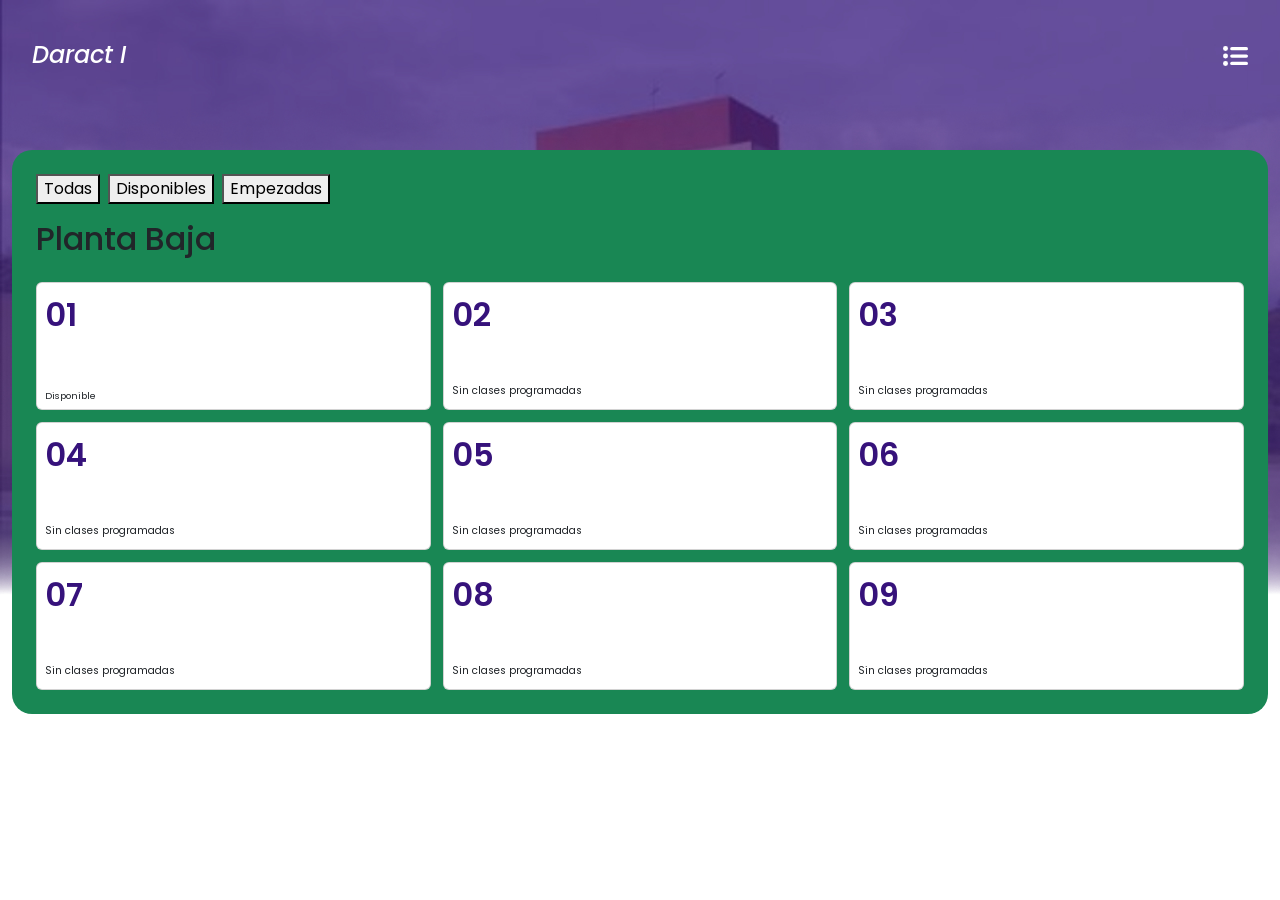
==== aulas.html @ d4520699 "cambios importantes" ====
<!DOCTYPE html>
<html lang="es">
<head>
    <meta charset="UTF-8">
    <meta name="viewport" content="width=device-width, initial-scale=1.0">
    <title>Aulas</title>
    <link rel="preconnect" href="https://fonts.googleapis.com">
    <link href="https://cdn.jsdelivr.net/npm/bootstrap@5.3.8/dist/css/bootstrap.min.css" rel="stylesheet" integrity="sha384-sRIl4kxILFvY47J16cr9ZwB07vP4J8+LH7qKQnuqkuIAvNWLzeN8tE5YBujZqJLB" crossorigin="anonymous">
<link rel="preconnect" href="https://fonts.gstatic.com" crossorigin>
<link href="https://fonts.googleapis.com/css2?family=Poppins:ital,wght@0,100;0,200;0,300;0,400;0,500;0,600;0,700;0,800;0,900;1,100;1,200;1,300;1,400;1,500;1,600;1,700;1,800;1,900&display=swap" rel="stylesheet">
<link rel="stylesheet" href="estilos/estilo.css">
<link rel='stylesheet' href='https://cdn-uicons.flaticon.com/4.0.0/uicons-regular-rounded/css/
uicons-regular-rounded.css'>
<link rel='stylesheet' href='https://cdn-uicons.flaticon.com/4.0.0/uicons-solid-straight/css/uicons-solid-straight.css'>
</head>
<body>
    <header class="imagen">
    <nav class="navbar">
        <a class="navbar-brand" href="#">
            <i class="fi fi-rr-angle-left"> Daract I</i>
        </a>
        <span class="navbar-text">
            <a href="#">
                <img src="iconos/icono blanco (6).svg" alt="materias" height="20px" class="materias">
            </a>
      </span>
        
    </nav>
    </header>
    <main class="container-fluid">
        <time id="reloj-argentina" class="reloj-argentina"></time>
        <div id="caja-aulas">
            <!-- Controles de filtro: Todos / Disponibles / Empezadas -->
            <div id="filtro-aulas" class="filtro-aulas">
                <button type="button" class="btn-filtro" data-filtro="all">Todas</button>
                <button type="button" class="btn-filtro" data-filtro="disponibles">Disponibles</button>
                <button type="button" class="btn-filtro" data-filtro="empezadas">Empezadas</button>
            </div>
        <h2>Planta Baja</h2>
        <section id="vista-aulas" class="vista">

            <div id="aulas-grid" class="aulas-grid"></div>
        </section>
        </div>
        <section id="vista-horarios" class="vista" hidden>
            <button id="volver-aulas" class="volver-aulas" type="button">
                <i class="fi fi-rr-angle-left violeta" aria-hidden="true"></i>
                Volver a las aulas
            </button>
            <h1 id="titulo-horarios" class="titulo-horarios"></h1>
            <p class="ayuda-horarios">Horarios de 08:00 a 22:00</p>
            <div class="grilla-horarios">
                <div id="etiquetas-horarios" class="etiquetas-horarios" aria-hidden="true"></div>
                <div id="pista-horarios" class="pista-horarios"></div>
            </div>
        </section>
    </main>
    <script>
        const aulas = ['01', '02', '03', '04', '05', '06', '07', '08', '09'];
        // Ahora los horarios se guardan en minutos totales desde las 00:00.
        // Ejemplo: 8:30 = 8*60 + 30 = 510; 10:15 = 10*60 + 15 = 615.
        const clasesPorAula = {
            '01': [
                {
                    materia: 'Laboratorio I',
                    carrera: 'Ingeniería Química',
                    profesor: 'PEPE',
                    inicio: 20 * 60 + 13,
                    fin: 21 * 60 + 15
                }
            ]
        };

        const aulasGrid = document.querySelector('#aulas-grid');
        const vistaAulas = document.querySelector('#vista-aulas');
        const vistaHorarios = document.querySelector('#vista-horarios');
        const etiquetasHorarios = document.querySelector('#etiquetas-horarios');
        const pistaHorarios = document.querySelector('#pista-horarios');
        const tituloHorarios = document.querySelector('#titulo-horarios');
        const relojArgentina = document.querySelector('#reloj-argentina');
        const zonaHoraria = 'America/Argentina/Buenos_Aires';
        let aulaSeleccionada = null;

        aulas.forEach((numero) => {
            const clases = clasesPorAula[numero] || [];
            const tarjeta = document.createElement('button');
            tarjeta.type = 'button';
            tarjeta.className = 'card aula-card';
            tarjeta.setAttribute('aria-label', `Ver horarios del aula ${numero}`);
            tarjeta.innerHTML = `
                <span class="linea">
                    <span class="numero-aula">${numero}</span>
                    <i class="fi fi-ss-circle-small ocupado" aria-hidden="true"></i>
                </span>
                <span class="materia-aula"></span>
                <span class="card-text horario-aula"></span>
                <span class="estado-aula"></span>
                <span class="carrera-aula"></span>
            `;
            tarjeta.dataset.aula = numero;
            tarjeta.addEventListener('click', () => mostrarHorarios(numero));
            aulasGrid.appendChild(tarjeta);
        });

        // Se muestran las etiquetas de horario desde 08:00 hasta 21:00 para mantener la vista legible.
        for (let hora = 8; hora <= 22; hora += 1) {
            const etiqueta = document.createElement('div');
            etiqueta.className = 'etiqueta-horario';
            etiqueta.textContent = formatearHora(hora * 60);
            etiquetasHorarios.appendChild(etiqueta);
        }

        // ------------------ FILTRO DE AULAS ------------------
        // Variable que almacena el filtro actual: 'all' | 'disponibles' | 'empezadas'
        let filtroActual = 'all';

        // Aplica el filtro a las tarjetas de aulas. Recibe minutosActuales opcional
        function aplicarFiltro(minutosActualesParam) {
            const minutos = typeof minutosActualesParam === 'number' ? minutosActualesParam : obtenerMinutosArgentina();
            for (const tarjeta of aulasGrid.querySelectorAll('.aula-card')) {
                const numero = tarjeta.dataset.aula;
                const clases = clasesPorAula[numero] || [];
                const claseActiva = clases.find((clase) => estadoDeClase(clase, minutos) === 'en-curso');
                const clasePronta = clases.find((clase) => estadoDeClase(clase, minutos) === 'pronta');
                const estado = claseActiva
                    ? 'en-curso'
                    : clasePronta ? 'pronta' : clases.length ? 'sin-actividad' : 'sin-clases';

                let visible = true;
                if (filtroActual === 'disponibles') {
                    visible = (estado === 'sin-actividad' || estado === 'sin-clases');
                } else if (filtroActual === 'empezadas') {
                    visible = (estado === 'en-curso');
                }

                tarjeta.hidden = !visible;
            }
        }

        // Inicializa los botones de filtro y su comportamiento
        document.querySelectorAll('.btn-filtro').forEach((boton) => {
            boton.addEventListener('click', (e) => {
                const nuevo = boton.dataset.filtro;
                filtroActual = nuevo;
                // Marcar botón activo (simple) y desmarcar los demás
                document.querySelectorAll('.btn-filtro').forEach((b) => b.classList.toggle('activo', b === boton));
                // Aplicar el filtro inmediatamente usando la hora actual
                aplicarFiltro(obtenerMinutosArgentina());
            });
        });

        // Aplica el filtro inicial (mostrar todas)
        aplicarFiltro();

        // -------------------------------------------------------

        // La función ahora recibe minutos totales y devuelve HH:MM.
        function formatearHora(minutosTotales) {
            const horas = Math.floor(minutosTotales / 60);
            const minutos = minutosTotales % 60;
            return `${String(horas).padStart(2, '0')}:${String(minutos).padStart(2, '0')}`;
        }

        function obtenerMinutosArgentina() {
            const partes = new Intl.DateTimeFormat('en-GB', {
                timeZone: zonaHoraria,
                hour: '2-digit',
                minute: '2-digit',
                hourCycle: 'h23'
            }).formatToParts(new Date());
            const hora = Number(partes.find((parte) => parte.type === 'hour').value);
            const minuto = Number(partes.find((parte) => parte.type === 'minute').value);
            return hora * 60 + minuto;
        }

        // La comparación usa minutos absolutos, por eso permite horarios con 30 o 45 minutos.
        function estadoDeClase(clase, minutosActuales) {
            const inicio = clase.inicio;
            const fin = clase.fin;

            if (minutosActuales >= inicio && minutosActuales < fin) {
                return 'en-curso';
            }
            if (minutosActuales >= inicio - 60 && minutosActuales < inicio) {
                return 'pronta';
            }
            return 'sin-actividad';
        }

        function actualizarRelojYTarjetas() {
            const ahora = new Date();
            const minutosActuales = obtenerMinutosArgentina();
            relojArgentina.dateTime = ahora.toISOString();
            relojArgentina.textContent = `${new Intl.DateTimeFormat('es-AR', {
                timeZone: zonaHoraria,
                hour: '2-digit',
                minute: '2-digit',
                second: '2-digit',
                hourCycle: 'h23'
            }).format(ahora)} · Buenos Aires, Argentina`;

            for (const tarjeta of aulasGrid.querySelectorAll('.aula-card')) {
                const numero = tarjeta.dataset.aula;
                const clases = clasesPorAula[numero] || [];
                const claseActiva = clases.find(
                    (clase) => estadoDeClase(clase, minutosActuales) === 'en-curso'
                );
                const clasePronta = clases.find(
                    (clase) => estadoDeClase(clase, minutosActuales) === 'pronta'
                );
                const claseVisible = claseActiva || clasePronta;
                const estado = claseActiva
                    ? 'en-curso'
                    : clasePronta ? 'pronta' : clases.length ? 'sin-actividad' : 'sin-clases';
                const indicador = tarjeta.querySelector('.ocupado');
                const materia = tarjeta.querySelector('.materia-aula');
                const horario = tarjeta.querySelector('.horario-aula');
                const etiquetaEstado = tarjeta.querySelector('.estado-aula');
                const carrera = tarjeta.querySelector('.carrera-aula');

                indicador.classList.toggle('aula-ocupada', estado === 'en-curso');
                indicador.classList.toggle('aula-pronta', estado === 'pronta');
                indicador.classList.toggle('aula-libre', estado === 'sin-actividad' || estado === 'sin-clases');
                materia.textContent = claseVisible ? claseVisible.materia : '';
                horario.textContent = claseVisible
                    ? `${formatearHora(claseVisible.inicio)} a ${formatearHora(claseVisible.fin)}`
                    : clases.length ? '' : 'Sin clases programadas';
                carrera.textContent = claseVisible ? claseVisible.carrera : '';
                etiquetaEstado.textContent = estado === 'en-curso'
                    ? 'En curso'
                    : estado === 'pronta' ? 'Empieza pronto' : estado === 'sin-actividad' ? 'Disponible' : '';
                etiquetaEstado.className = `estado-aula estado-${estado}`;
                tarjeta.setAttribute(
                    'aria-label',
                    estado === 'pronta'
                        ? `Aula ${numero}: empieza pronto, de ${formatearHora(clasePronta.inicio)} a ${formatearHora(clasePronta.fin)}`
                        : estado === 'en-curso'
                            ? `Aula ${numero}: en curso, de ${formatearHora(claseActiva.inicio)} a ${formatearHora(claseActiva.fin)}`
                            : `Ver horarios del aula ${numero}`
                );
            }

            if (aulaSeleccionada !== null && !vistaHorarios.hidden) {
                renderizarClases(aulaSeleccionada, minutosActuales);
            }
            // Reaplica el filtro cada vez que se actualizan las tarjetas.
            aplicarFiltro(minutosActuales);
        }

        function renderizarClases(numero, minutosActuales) {
            const clases = clasesPorAula[numero] || [];
            pistaHorarios.replaceChildren();

            for (const clase of clases) {
                const bloque = document.createElement('article');
                const estado = estadoDeClase(clase, minutosActuales);
                // Esto calcula la fila y la altura del bloque usando horas, manteniendo la grilla legible.
                const inicioFila = Math.max(1, Math.floor((clase.inicio - 8 * 60) / 60) + 1);
                const duracionHoras = Math.max(1, Math.ceil((clase.fin - clase.inicio) / 60));

                bloque.className = `bloque-clase ${estado === 'en-curso' ? 'clase-en-curso' : estado === 'pronta' ? 'clase-pronta' : ''}`;
                bloque.style.gridRow = `${inicioFila} / span ${duracionHoras}`;
                bloque.innerHTML = `
                    <strong>${clase.materia}</strong>
                    <span>${formatearHora(clase.inicio)} a ${formatearHora(clase.fin)}</span>
                    <span>Profesor: ${clase.profesor}</span>
                    ${estado === 'pronta' ? '<span>Empieza pronto</span>' : ''}
                    <span class="carrera-clase">${clase.carrera}</span>
                `;
                pistaHorarios.appendChild(bloque);
            }

            if (clases.length === 0) {
                const mensaje = document.createElement('p');
                mensaje.className = 'sin-clases';
                mensaje.textContent = 'No hay clases programadas para esta aula.';
                pistaHorarios.appendChild(mensaje);
            }
        }

        function mostrarHorarios(numero) {
            // Guarda la vista y el aula en el historial para que Atrás del celular vuelva a aulas.
            history.pushState(
                Object.assign({}, history.state, { vista: 'horarios', aula: numero }),
                ''
            );
            renderizarVistaHorarios(numero);
        }

        function renderizarVistaHorarios(numero) {
            aulaSeleccionada = numero;
            tituloHorarios.textContent = `Aula ${numero}`;
            document.getElementById('filtro-aulas').hidden = true;
            document.querySelector('#caja-aulas h2').hidden = true;
            document.getElementById('reloj-argentina').hidden = true;
            vistaAulas.hidden = true;
            vistaHorarios.hidden = false;
            actualizarRelojYTarjetas();
        }

        document.querySelector('#volver-aulas').addEventListener('click', () => {
            // Usa el mismo historial que el botón Atrás físico o del navegador.
            if (history.state && history.state.vista === 'horarios') {
                history.back();
                return;
            }
            mostrarVistaAulas();
        });

        // Al retroceder en el historial, restaura la vista que corresponda.
        window.addEventListener('popstate', (evento) => {
            const estado = evento.state;
            if (estado && estado.vista === 'horarios' && aulas.includes(estado.aula)) {
                renderizarVistaHorarios(estado.aula);
                return;
            }
            mostrarVistaAulas();
        });

        function mostrarVistaAulas() {
            aulaSeleccionada = null;
            document.getElementById('filtro-aulas').hidden = false;
document.querySelector('#caja-aulas h2').hidden = false;
            vistaHorarios.hidden = true;
            vistaAulas.hidden = false;
        }

        actualizarRelojYTarjetas();
        setInterval(actualizarRelojYTarjetas, 15_000);
    </script>
</body>
</html>
---- estilos/estilo.css ----
.violeta{
    color: #36127B !important;
}


body{
    padding: 0;
    margin: 0;
    font-family: 'poppins';
    font-weight: 500;
    background-image: url("/img/daract.jpg");
    background-size: 100%;
    background-repeat: no-repeat;
}

.imagen{
    width: 100%;
    height: 150px;
}

.navbar{
    padding-inline: 2rem;
    padding-top: 2rem;
}

i{
    font-size: 1.5rem;
    color: white;
}

#caja-aulas{
    display: flex;
    flex-direction: column;
    background-color: #198754;
    padding: 0.5rem;
    border-radius: 20px;

}

.filtro-aulas{
    border: #36127B!important;
    padding:1rem; 
    display:flex; 
    gap:0.5rem; 
    align-items:center;
}

h2{
    padding-left: 1rem;
}

.aula-card{
    width: 100%;
    min-width: 0;
    min-height: 8rem;
    margin: 0;
    padding: 0.5rem;
    display: flex;
    flex-direction: column;
    box-sizing: border-box;
    text-align: left;
    cursor: pointer;
    color: inherit;
}

.aula-card:focus-visible,
.volver-aulas:focus-visible{
    outline: 3px solid #36127B;
    outline-offset: 3px;
}

.aulas-grid{
    display: grid;
    grid-template-columns: repeat(3, minmax(0, 1fr));
    gap: 0.75rem;
    padding: 1rem;
}

.aula-card .linea{
    display: flex;
    flex-direction: row;
    align-items: center;
    justify-content: space-between;
    gap: 0.25rem;
    padding: 0;
}

.aula-card .linea h3{
    margin: 0;
    font-size: 1.1rem;
}

.numero-aula{
    font-size: 2rem;
    font-weight: 600;
    color:#36127B;
}

.materia-aula{
    margin-top: auto;
    font-size: 0.68rem;
    font-weight: 700;
    line-height: 1.2;
    text-align: center;
}

.aula-card .card-text{
    display: flex;
    flex-direction: column;
    justify-content: center;
    text-align: center;
    font-size: 0.65rem;
    line-height: 1.2;
    overflow-wrap: anywhere;
}

.aula-card .horario-aula{
    margin-top: 0.2rem;
}

.carrera-aula{
    color: #666;
    font-size: 0.55rem;
    line-height: 1.15;
    text-align: center;
}

.aula-card .card-text p{
    margin-bottom: 0;
}

.aula-card .ocupado{
    padding: 0;
    font-size: 1.1rem;
    flex-shrink: 0;
}

.aula-card .aula-ocupada{
    color: #dc3545;
}

.aula-card .aula-pronta{
    color: #e6a700;
}

.aula-card .aula-libre{
    color: #198754;
}

.reloj-argentina{
    display: none;
    margin: 0.75rem 1rem 0;
    color: #36127B;
    font-size: 0.9rem;
    font-weight: 600;
    text-align: right;
}

.estado-aula{
    margin-top: 0.25rem;
    font-size: 0.6rem;
    line-height: 1.2;
    text-align: center;
}

.estado-pronta{
    color: #7a5800;
    font-weight: 700;
}

.estado-en-curso{
    color: #b02a37;
    font-weight: 700;
}

.vista[hidden]{
    display: none;
}

.volver-aulas{
    margin: 1rem 0;
    padding: 0.5rem 0.75rem;
    border: 1px solid #36127B;
    border-radius: 0.5rem;
    background: white;
    color: #36127B;
}

.titulo-horarios{
    margin: 0.5rem 0 0;
    font-size: 1.5rem;
}

.ayuda-horarios{
    margin-bottom: 1rem;
    color: #666;
    font-size: 0.9rem;
}

.grilla-horarios{
    display: grid;
    grid-template-columns: 3.5rem minmax(0, 1fr);
    padding: 0 1rem 1rem 0;
}

.etiquetas-horarios,
.pista-horarios{
    display: grid;
    grid-template-rows: repeat(14, 4rem);
}

.etiqueta-horario{
    padding-right: 0.5rem;
    color: #555;
    font-size: 0.75rem;
    text-align: right;
    transform: translateY(-0.5em);
}

.pista-horarios{
    position: relative;
    background: repeating-linear-gradient(
        to bottom,
        #d9d5e2 0,
        #d9d5e2 1px,
        transparent 1px,
        transparent 4rem
    );
}

.bloque-clase{
    z-index: 1;
    display: flex;
    flex-direction: column;
    gap: 0.25rem;
    overflow: hidden;
    margin: 2px 0.25rem;
    padding: 0.5rem;
    border-left: 4px solid #36127B;
    border-radius: 0.35rem;
    background: #eee8fa;
    color: #24104d;
    font-size: 0.8rem;
}

.bloque-clase.clase-pronta{
    border-left-color: #e6a700;
    background: #fff3cd;
    color: #664d03;
}

.bloque-clase.clase-en-curso{
    border-left-color: #dc3545;
    background: #f8d7da;
    color: #842029;
}

.bloque-clase span{
    font-size: 0.7rem;
}

.bloque-clase .carrera-clase{
    margin-top: auto;
    font-weight: 600;
}

.sin-clases{
    grid-row: 1 / -1;
    align-self: start;
    margin: 0;
    padding: 0.75rem;
    color: #666;
}
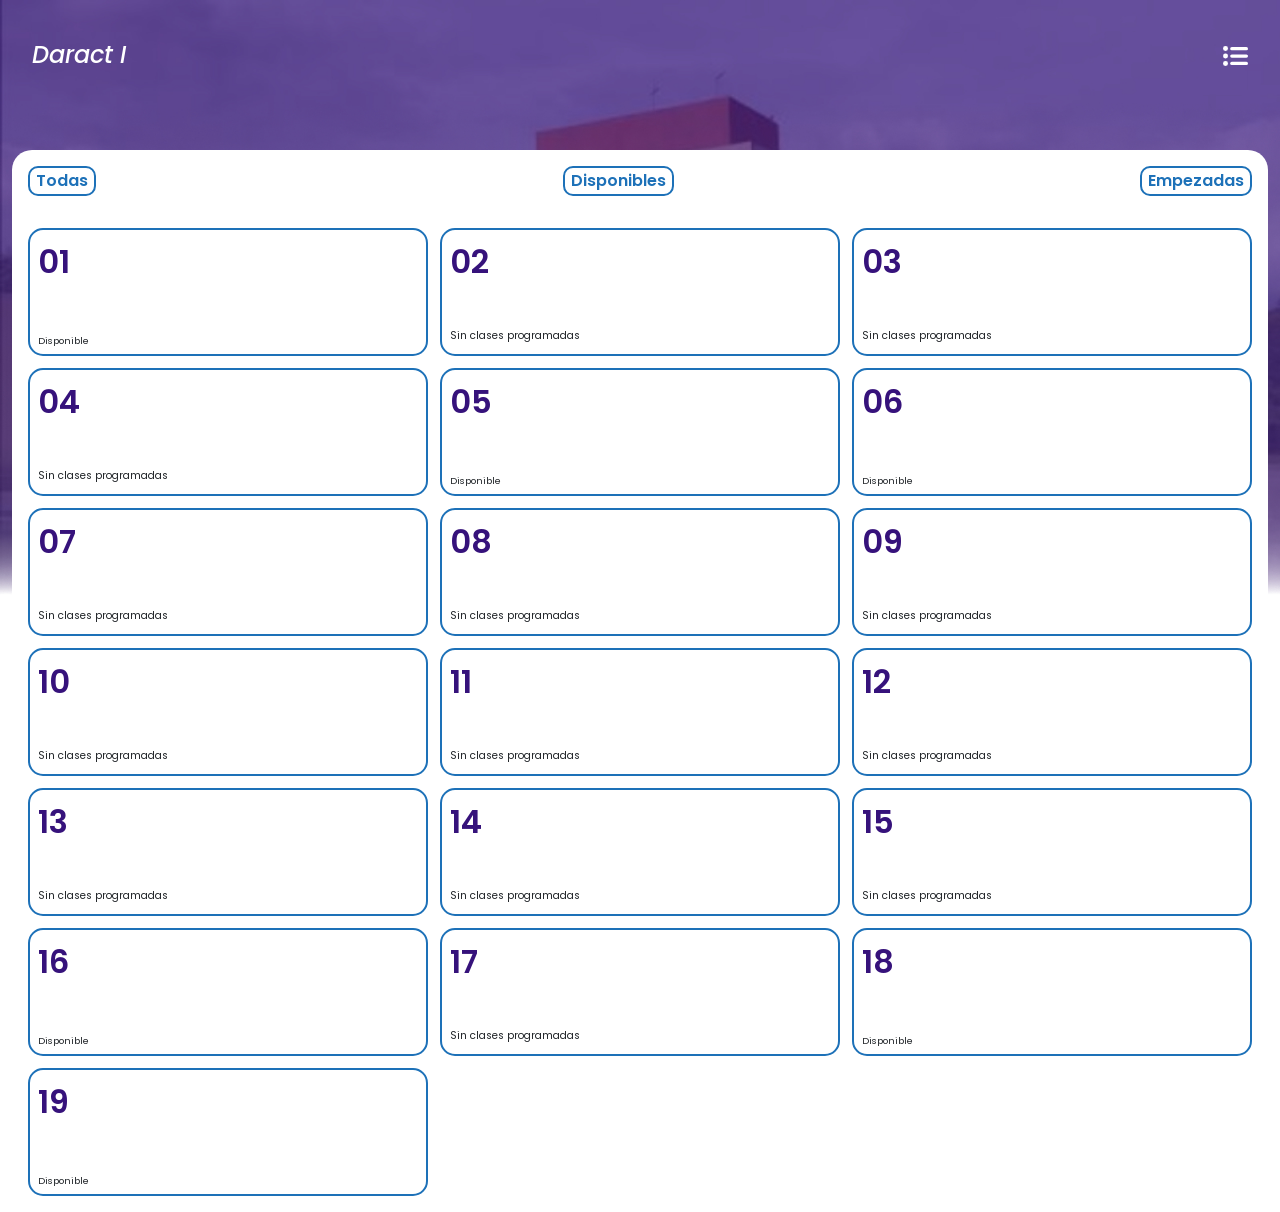
==== commit eb5228b2: "cambios mayores" ====
--- a/aulas.html
+++ b/aulas.html
@@ -33,10 +33,9 @@
             <!-- Controles de filtro: Todos / Disponibles / Empezadas -->
             <div id="filtro-aulas" class="filtro-aulas">
                 <button type="button" class="btn-filtro" data-filtro="all">Todas</button>
-                <button type="button" class="btn-filtro" data-filtro="disponibles">Disponibles</button>
-                <button type="button" class="btn-filtro" data-filtro="empezadas">Empezadas</button>
+                <button type="button" class="btn-filtro" data-filtro="disponibles">Disponibles<i class="fi fi-ss-circle-small disponibles" aria-hidden="false"></i></button>
+                <button type="button" class="btn-filtro" data-filtro="empezadas">Empezadas<i class="fi fi-ss-circle-small ocupado" aria-hidden="false"></i></button>
             </div>
-        <h2>Planta Baja</h2>
         <section id="vista-aulas" class="vista">
 
             <div id="aulas-grid" class="aulas-grid"></div>
@@ -45,10 +44,18 @@
         <section id="vista-horarios" class="vista" hidden>
             <button id="volver-aulas" class="volver-aulas" type="button">
                 <i class="fi fi-rr-angle-left violeta" aria-hidden="true"></i>
-                Volver a las aulas
+                <p>Volver a las aulas</p>
             </button>
-            <h1 id="titulo-horarios" class="titulo-horarios"></h1>
-            <p class="ayuda-horarios">Horarios de 08:00 a 22:00</p>
+            <div class="horarios-header">
+                <div>
+                    <h1 id="titulo-horarios" class="titulo-horarios"></h1>
+                    <p class="ayuda-horarios">Horarios de 08:00 a 23:00</p>
+                </div>
+                <button id="campana-header" class="campana-header" type="button" aria-label="Materias con notificación">
+                    <img src="iconos/icono blanco (9).svg" alt="">
+                    <span class="campana-badge">0</span>
+                </button>
+            </div>
             <div class="grilla-horarios">
                 <div id="etiquetas-horarios" class="etiquetas-horarios" aria-hidden="true"></div>
                 <div id="pista-horarios" class="pista-horarios"></div>
@@ -56,19 +63,172 @@
         </section>
     </main>
     <script>
-        const aulas = ['01', '02', '03', '04', '05', '06', '07', '08', '09'];
+        const aulas = ['01', '02', '03', '04', '05', '06', '07', '08', '09', '10', '11', '12', '13', '14', '15', '16', '17', '18', '19'];
         // Ahora los horarios se guardan en minutos totales desde las 00:00.
         // Ejemplo: 8:30 = 8*60 + 30 = 510; 10:15 = 10*60 + 15 = 615.
         const clasesPorAula = {
-            '01': [
-                {
-                    materia: 'Laboratorio I',
-                    carrera: 'Ingeniería Química',
-                    profesor: 'PEPE',
-                    inicio: 20 * 60 + 13,
-                    fin: 21 * 60 + 15
-                }
-            ]
+            '01': {
+        lunes: [
+            { materia: 'Química General e Inorgánica', carrera: 'Licenciatura en Biotecnología', profesor: 'CENIQUEL Marcos / a designar / a designar', inicio: 9 * 60 + 0, fin: 14 * 60 + 0 },
+            { materia: 'Introducción a la Biotecnología', carrera: 'Licenciatura en Biotecnología', profesor: 'RIVA Diego / CURRÁ Anabella', inicio: 16 * 60 + 0, fin: 20 * 60 + 0 }
+        ],
+        martes: [
+            { materia: 'Introducción a la Biotecnología', carrera: 'Licenciatura en Biotecnología', profesor: 'RIVA Diego / LOVERA Tania', inicio: 17 * 60 + 0, fin: 21 * 60 + 0 },
+            { materia: 'Introducción a la Biotecnología', carrera: 'Licenciatura en Biotecnología', profesor: 'RIVA Diego / CURRÁ Anabella', inicio: 17 * 60 + 0, fin: 21 * 60 + 0 }
+        ],
+        miércoles: [
+            { materia: 'Química General e Inorgánica', carrera: 'Licenciatura en Biotecnología', profesor: 'CENIQUEL Marcos / a designar / a designar', inicio: 9 * 60 + 0, fin: 14 * 60 + 0 },
+            { materia: 'Química General e Inorgánica', carrera: 'Licenciatura en Biotecnología', profesor: 'CENIQUEL Marcos / FERNANDEZ CORUJO Victoria / MACORETTA Christian Leandro', inicio: 9 * 60 + 0, fin: 14 * 60 + 0 }
+        ],
+        jueves: [
+            { materia: 'Química General e Inorgánica', carrera: 'Licenciatura en Biotecnología', profesor: 'CENIQUEL Marcos / FERNANDEZ CORUJO Victoria / MACORETTA Christian Leandro', inicio: 9 * 60 + 0, fin: 14 * 60 + 0 },
+            { materia: 'Introducción a la Biotecnología', carrera: 'Licenciatura en Biotecnología', profesor: 'RIVA Diego / LOVERA Tania', inicio: 17 * 60 + 0, fin: 21 * 60 + 0 }
+        ]
+    },
+    '05': {
+        lunes: [
+            { materia: 'Álgebra y Geometría Analítica', carrera: 'Ingeniería Electrónica', profesor: 'JADER Daniel / CASAL Pablo', inicio: 15 * 60 + 0, fin: 18 * 60 + 0 }
+        ],
+        viernes: [
+            { materia: 'Álgebra y Geometría Analítica', carrera: 'Ingeniería Electrónica', profesor: 'JADER Daniel / CASAL Pablo', inicio: 16 * 60 + 0, fin: 18 * 60 + 0 }
+        ]
+    },
+    '06': {
+        lunes: [
+            { materia: 'Ecología y Recursos Naturales', carrera: 'Licenciatura en Gestión Ambiental', profesor: 'CONOCHELLI Maria Belén / GARCÍA Victoria', inicio: 17 * 60 + 0, fin: 19 * 60 + 0 }
+        ],
+        miércoles: [
+            { materia: 'Álgebra y Geometría Analítica', carrera: 'Ingeniería Electrónica', profesor: 'FERNÁNDEZ Perla Daniela / LÓPEZ Ernesto', inicio: 8 * 60 + 0, fin: 10 * 60 + 0 },
+            { materia: 'Álgebra y Geometría Analítica', carrera: 'Ingeniería Electrónica', profesor: 'FERNÁNDEZ Perla Daniela / LÓPEZ Ernesto', inicio: 10 * 60 + 0, fin: 13 * 60 + 0 }
+        ],
+        jueves: [
+            { materia: 'Ecología y Recursos Naturales', carrera: 'Licenciatura en Gestión Ambiental', profesor: 'CONOCHELLI Maria Belén / GARCÍA Victoria', inicio: 17 * 60 + 0, fin: 20 * 60 + 0 }
+        ],
+        viernes: [
+            { materia: 'Álgebra y Geometría Analítica', carrera: 'Ingeniería Electrónica', profesor: 'FERNÁNDEZ Perla Daniela / LÓPEZ Ernesto', inicio: 8 * 60 + 0, fin: 10 * 60 + 0 },
+            { materia: 'Álgebra y Geometría Analítica', carrera: 'Ingeniería Electrónica', profesor: 'FERNÁNDEZ Perla Daniela / LÓPEZ Ernesto', inicio: 10 * 60 + 0, fin: 13 * 60 + 0 },
+            { materia: 'Sistemas de Control', carrera: 'Ingeniería Electrónica', profesor: 'CERALLO Pablo', inicio: 18 * 60 + 0, fin: 21 * 60 + 0 }
+        ]
+    },
+    '07': {
+        miércoles: [
+            { materia: 'Análisis Matemático I', carrera: 'Ingeniería Electrónica', profesor: 'PÍNGARO Gonzalo / SUELVES Nadia', inicio: 8 * 60 + 0, fin: 10 * 60 + 0 },
+            { materia: 'Análisis Matemático I', carrera: 'Ingeniería Electrónica', profesor: 'PÍNGARO Gonzalo / SUELVES Nadia', inicio: 10 * 60 + 0, fin: 13 * 60 + 0 }
+        ],
+        viernes: [
+            { materia: 'Análisis Matemático I', carrera: 'Ingeniería Electrónica', profesor: 'PÍNGARO Gonzalo / SUELVES Nadia', inicio: 8 * 60 + 0, fin: 10 * 60 + 0 },
+            { materia: 'Análisis Matemático I', carrera: 'Ingeniería Electrónica', profesor: 'PÍNGARO Gonzalo / SUELVES Nadia', inicio: 10 * 60 + 0, fin: 13 * 60 + 0 }
+        ],
+        sábado: [
+            { materia: 'Bioestadística', carrera: 'Licenciatura en Biotecnología', profesor: 'AGUILERA Pablo / RIVAS Juan Gabriel', inicio: 9 * 60 + 0, fin: 13 * 60 + 0 }
+        ]
+    },
+    '08': {
+        martes: [
+            { materia: 'Introducción al Cálculo', carrera: 'Licenciatura en Biotecnología', profesor: 'BRAVO Silvio Damián / SALDIVIA Diego', inicio: 10 * 60 + 0, fin: 13 * 60 + 0 }
+        ],
+        miércoles: [
+            { materia: 'Seminario Gestión de Calidad y Aspectos Regulatorios', carrera: 'Licenciatura en Biotecnología', profesor: 'a designar / a designar', inicio: 17 * 60 + 0, fin: 21 * 60 + 0 }
+        ],
+        viernes: [
+            { materia: 'Desarrollo Sustentable y Derechos Humanos', carrera: 'Licenciatura en Gestión Ambiental', profesor: 'MAIORANA Miguel', inicio: 9 * 60 + 0, fin: 14 * 60 + 0 },
+            { materia: 'Introducción al Cálculo', carrera: 'Licenciatura en Biotecnología', profesor: 'BRAVO Silvio Damián / SALDIVIA Diego', inicio: 10 * 60 + 0, fin: 12 * 60 + 0 },
+            { materia: 'Modelos de Desarrollo y Ambiente', carrera: 'Licenciatura en Gestión Ambiental', profesor: 'a designar', inicio: 18 * 60 + 0, fin: 22 * 60 + 0 }
+        ]
+    },
+    '09': {
+        miércoles: [
+            { materia: 'Biotecnología I', carrera: 'Licenciatura en Biotecnología', profesor: 'a designar / ORQUEDA Andrés', inicio: 18 * 60 + 0, fin: 21 * 60 + 0 }
+        ],
+        jueves: [
+            { materia: 'Biotecnología I', carrera: 'Licenciatura en Biotecnología', profesor: 'a designar / ORQUEDA Andrés', inicio: 17 * 60 + 0, fin: 21 * 60 + 0 }
+        ]
+    },
+    '11': {
+        martes: [
+            { materia: 'Análisis Matemático', carrera: 'Licenciatura en Biotecnología', profesor: 'GOMEZ Juan Pablo Florentino / FERNANDEZ Ana Laura', inicio: 10 * 60 + 0, fin: 13 * 60 + 0 }
+        ],
+        jueves: [
+            { materia: 'Análisis Matemático', carrera: 'Licenciatura en Biotecnología', profesor: 'GOMEZ Juan Pablo Florentino / FERNANDEZ Ana Laura', inicio: 11 * 60 + 0, fin: 14 * 60 + 0 }
+        ]
+    },
+    '12': {
+        martes: [
+            { materia: 'Redes IIA', carrera: 'Ingeniería Electrónica', profesor: 'a designar', inicio: 18 * 60 + 0, fin: 23 * 60 + 0 }
+        ]
+    },
+    '13': {
+        martes: [
+            { materia: 'Taller de Arquitectura VI', carrera: 'Arquitectura', profesor: 'INDART Rafael', inicio: 9 * 60 + 0, fin: 13 * 60 + 0 },
+            { materia: 'Taller de Arquitectura VI', carrera: 'Arquitectura', profesor: 'LÁZARO Juan Pablo / GELVES David', inicio: 18 * 60 + 0, fin: 22 * 60 + 0 }
+        ],
+        jueves: [
+            { materia: 'Dirección, Gestión y Ejecución de Obras', carrera: 'Arquitectura', profesor: 'a designar / a designar', inicio: 18 * 60 + 0, fin: 23 * 60 + 0 }
+        ],
+        viernes: [
+            { materia: 'Taller de Arquitectura VI', carrera: 'Arquitectura', profesor: 'INDART Rafael', inicio: 9 * 60 + 0, fin: 12 * 60 + 0 },
+            { materia: 'Taller de Arquitectura VI', carrera: 'Arquitectura', profesor: 'LÁZARO Juan Pablo / GELVES David', inicio: 18 * 60 + 0, fin: 21 * 60 + 0 }
+        ]
+    },
+    '14': {
+        jueves: [
+            { materia: 'Evaluación de Impacto Ambiental II', carrera: 'Licenciatura en Gestión Ambiental', profesor: 'ABRUZZINI Marina', inicio: 18 * 60 + 0, fin: 22 * 60 + 0 }
+        ]
+    },
+    '16': {
+        lunes: [
+            { materia: 'Gestión de Recursos Naturales', carrera: 'Licenciatura en Gestión Ambiental', profesor: 'ALVAREZ Marcela Alejandra', inicio: 17 * 60 + 0, fin: 22 * 60 + 0 }
+        ]
+    },
+    '18': {
+        lunes: [
+            { materia: 'Morfología II', carrera: 'Arquitectura', profesor: 'a designar / TINTO Nicolas', inicio: 18 * 60 + 0, fin: 23 * 60 + 0 }
+        ],
+        martes: [
+            { materia: 'Taller de Arquitectura II', carrera: 'Arquitectura', profesor: 'BERTOLI Sandra / DÍAZ Mariana Paula', inicio: 9 * 60 + 0, fin: 13 * 60 + 0 },
+            { materia: 'Taller de Arquitectura II', carrera: 'Arquitectura', profesor: 'CONTRERAS IRIARTE Julián / AGUIN Luciano', inicio: 18 * 60 + 0, fin: 22 * 60 + 0 }
+        ],
+        miércoles: [
+            { materia: 'Estructuras I', carrera: 'Arquitectura', profesor: 'a designar / PERUZZO Fernando', inicio: 8 * 60 + 0, fin: 13 * 60 + 0 },
+            { materia: 'Estructuras I', carrera: 'Arquitectura', profesor: 'a designar / PERUZZO Fernando', inicio: 18 * 60 + 0, fin: 23 * 60 + 0 }
+        ],
+        jueves: [
+            { materia: 'Tecnología', carrera: 'Arquitectura', profesor: 'PUGA Silvia / GELVES David', inicio: 8 * 60 + 0, fin: 13 * 60 + 0 },
+            { materia: 'Matemática I', carrera: 'Arquitectura', profesor: 'a designar / TOLEDO Christian', inicio: 13 * 60 + 30, fin: 17 * 60 + 30 },
+            { materia: 'Tecnología', carrera: 'Arquitectura', profesor: 'CAROL Eduardo / a designar', inicio: 18 * 60 + 0, fin: 23 * 60 + 0 }
+        ],
+        viernes: [
+            { materia: 'Taller de Arquitectura II', carrera: 'Arquitectura', profesor: 'BERTOLI Sandra / DÍAZ Mariana Paula', inicio: 9 * 60 + 0, fin: 12 * 60 + 0 },
+            { materia: 'Taller de Arquitectura II', carrera: 'Arquitectura', profesor: 'CONTRERAS IRIARTE Julián / AGUIN Luciano', inicio: 18 * 60 + 0, fin: 21 * 60 + 0 }
+        ],
+        sábado: [
+            { materia: 'Seminario de Tasaciones, Peritajes y Valuaciones', carrera: 'Arquitectura', profesor: 'a designar (Primer módulo)', inicio: 9 * 60 + 0, fin: 13 * 60 + 0 }
+        ]
+    },
+    '19': {
+        lunes: [
+            { materia: 'Morfología II', carrera: 'Arquitectura', profesor: 'SANJURJO Moira / PEREZ ORONA Marcelo', inicio: 18 * 60 + 0, fin: 23 * 60 + 0 }
+        ],
+        martes: [
+            { materia: 'Taller de Arquitectura II', carrera: 'Arquitectura', profesor: 'PEROTTI Andrea / NORTE María Laura', inicio: 9 * 60 + 0, fin: 13 * 60 + 0 },
+            { materia: 'Taller de Arquitectura II', carrera: 'Arquitectura', profesor: 'BERTOLI Sandra', inicio: 18 * 60 + 0, fin: 22 * 60 + 0 }
+        ],
+        miércoles: [
+            { materia: 'Estructuras I', carrera: 'Arquitectura', profesor: 'AMERIO Liliana / A DESIGNAR', inicio: 8 * 60 + 0, fin: 13 * 60 + 0 }
+        ],
+        jueves: [
+            { materia: 'Tecnología', carrera: 'Arquitectura', profesor: 'BACANS Mariano / a designar', inicio: 8 * 60 + 0, fin: 13 * 60 + 0 },
+            { materia: 'Matemática I', carrera: 'Arquitectura', profesor: 'a designar / TOLEDO Christian', inicio: 13 * 60 + 30, fin: 17 * 60 + 30 },
+            { materia: 'Tecnología', carrera: 'Arquitectura', profesor: 'GELVES David / a designar', inicio: 18 * 60 + 0, fin: 23 * 60 + 0 }
+        ],
+        viernes: [
+            { materia: 'Taller de Arquitectura II', carrera: 'Arquitectura', profesor: 'PEROTTI Andrea / NORTE María Laura', inicio: 9 * 60 + 0, fin: 12 * 60 + 0 },
+            { materia: 'Taller de Arquitectura II', carrera: 'Arquitectura', profesor: 'BERTOLI Sandra', inicio: 18 * 60 + 0, fin: 21 * 60 + 0 }
+        ],
+        sábado: [
+            { materia: 'Hábitat: Abordaje Urbano Habitacional', carrera: 'Arquitectura', profesor: 'GARCIA COLINAS Mariano', inicio: 9 * 60 + 0, fin: 12 * 60 + 0 }
+        ]
+    }
         };
 
         const aulasGrid = document.querySelector('#aulas-grid');
@@ -77,12 +237,86 @@
         const etiquetasHorarios = document.querySelector('#etiquetas-horarios');
         const pistaHorarios = document.querySelector('#pista-horarios');
         const tituloHorarios = document.querySelector('#titulo-horarios');
+        const campanaHeader = document.querySelector('#campana-header');
         const relojArgentina = document.querySelector('#reloj-argentina');
+        const headerImagen = document.querySelector('.imagen');
+        const tituloPlanta = document.querySelector('#caja-aulas h2');
         const zonaHoraria = 'America/Argentina/Buenos_Aires';
         let aulaSeleccionada = null;
+        const keyMateriasNotificadas = 'materias-notificadas';
+
+        function obtenerMateriasNotificadas() {
+            try {
+                const guardadas = JSON.parse(localStorage.getItem(keyMateriasNotificadas) || '[]');
+                return Array.isArray(guardadas) ? guardadas : [];
+            } catch {
+                return [];
+            }
+        }
+
+        function guardarMateriasNotificadas(materias) {
+            localStorage.setItem(keyMateriasNotificadas, JSON.stringify(materias));
+        }
+
+        function normalizarMateria(materia) {
+            return String(materia || '').trim().toLowerCase();
+        }
+
+        function actualizarCampanaHeader() {
+            if (!campanaHeader) return;
+
+            const materias = obtenerMateriasNotificadas();
+            const badge = campanaHeader.querySelector('.campana-badge');
+
+            campanaHeader.classList.toggle('activa', materias.length > 0);
+            if (badge) badge.textContent = String(materias.length);
+            campanaHeader.title = materias.length > 0
+                ? `${materias.length} materia${materias.length === 1 ? '' : 's'} con notificación`
+                : 'Sin notificaciones activas';
+        }
+
+        function materiaTieneNotificacion(materia) {
+            const materias = obtenerMateriasNotificadas();
+            return materias.some((item) => normalizarMateria(item) === normalizarMateria(materia));
+        }
+
+        function alternarNotificacionMateria(materia) {
+            const materias = obtenerMateriasNotificadas();
+            const clave = normalizarMateria(materia);
+            const siguiente = materias.some((item) => normalizarMateria(item) === clave)
+                ? materias.filter((item) => normalizarMateria(item) !== clave)
+                : [...materias, materia.trim()];
+
+            guardarMateriasNotificadas(siguiente);
+            actualizarCampanaHeader();
+        }
+
+        function obtenerDiaActual() {
+            const nombreDia = new Intl.DateTimeFormat('es-AR', {
+                timeZone: zonaHoraria,
+                weekday: 'long'
+            }).format(new Date()).toLowerCase();
+
+            const mapaDias = {
+                'lunes': 'lunes',
+                'martes': 'martes',
+                'miércoles': 'miercoles',
+                'jueves': 'jueves',
+                'viernes': 'viernes',
+                'sábado': 'sabado',
+                'domingo': 'lunes'
+            };
+
+            return mapaDias[nombreDia] || 'lunes';
+        }
+
+        function obtenerClasesDeAula(numero) {
+            const diaActual = obtenerDiaActual();
+            return clasesPorAula[numero]?.[diaActual] || [];
+        }
 
         aulas.forEach((numero) => {
-            const clases = clasesPorAula[numero] || [];
+            const clases = obtenerClasesDeAula(numero);
             const tarjeta = document.createElement('button');
             tarjeta.type = 'button';
             tarjeta.className = 'card aula-card';
@@ -102,8 +336,8 @@
             aulasGrid.appendChild(tarjeta);
         });
 
-        // Se muestran las etiquetas de horario desde 08:00 hasta 21:00 para mantener la vista legible.
-        for (let hora = 8; hora <= 22; hora += 1) {
+        // Se muestran las etiquetas de horario desde 08:00 hasta 23:00 para mantener la vista legible.
+        for (let hora = 8; hora <= 23; hora += 1) {
             const etiqueta = document.createElement('div');
             etiqueta.className = 'etiqueta-horario';
             etiqueta.textContent = formatearHora(hora * 60);
@@ -119,7 +353,7 @@
             const minutos = typeof minutosActualesParam === 'number' ? minutosActualesParam : obtenerMinutosArgentina();
             for (const tarjeta of aulasGrid.querySelectorAll('.aula-card')) {
                 const numero = tarjeta.dataset.aula;
-                const clases = clasesPorAula[numero] || [];
+                const clases = obtenerClasesDeAula(numero);
                 const claseActiva = clases.find((clase) => estadoDeClase(clase, minutos) === 'en-curso');
                 const clasePronta = clases.find((clase) => estadoDeClase(clase, minutos) === 'pronta');
                 const estado = claseActiva
@@ -201,7 +435,7 @@
 
             for (const tarjeta of aulasGrid.querySelectorAll('.aula-card')) {
                 const numero = tarjeta.dataset.aula;
-                const clases = clasesPorAula[numero] || [];
+                const clases = obtenerClasesDeAula(numero);
                 const claseActiva = clases.find(
                     (clase) => estadoDeClase(clase, minutosActuales) === 'en-curso'
                 );
@@ -248,25 +482,40 @@
         }
 
         function renderizarClases(numero, minutosActuales) {
-            const clases = clasesPorAula[numero] || [];
+            const clases = obtenerClasesDeAula(numero);
             pistaHorarios.replaceChildren();
 
             for (const clase of clases) {
                 const bloque = document.createElement('article');
                 const estado = estadoDeClase(clase, minutosActuales);
+                const tieneNotificacion = materiaTieneNotificacion(clase.materia);
                 // Esto calcula la fila y la altura del bloque usando horas, manteniendo la grilla legible.
                 const inicioFila = Math.max(1, Math.floor((clase.inicio - 8 * 60) / 60) + 1);
                 const duracionHoras = Math.max(1, Math.ceil((clase.fin - clase.inicio) / 60));
 
                 bloque.className = `bloque-clase ${estado === 'en-curso' ? 'clase-en-curso' : estado === 'pronta' ? 'clase-pronta' : ''}`;
+                bloque.dataset.materia = clase.materia;
                 bloque.style.gridRow = `${inicioFila} / span ${duracionHoras}`;
                 bloque.innerHTML = `
+                    <button class="campana-notif ${tieneNotificacion ? 'activa' : ''}" type="button" aria-label="${tieneNotificacion ? 'Quitar notificación' : 'Activar notificación'} para ${clase.materia}" aria-pressed="${tieneNotificacion}">
+                        <img src="iconos/icono azul (8).svg" alt="">
+                    </button>
                     <strong>${clase.materia}</strong>
                     <span>${formatearHora(clase.inicio)} a ${formatearHora(clase.fin)}</span>
                     <span>Profesor: ${clase.profesor}</span>
                     ${estado === 'pronta' ? '<span>Empieza pronto</span>' : ''}
                     <span class="carrera-clase">${clase.carrera}</span>
                 `;
+
+                const botonCampana = bloque.querySelector('.campana-notif');
+                if (botonCampana) {
+                    botonCampana.addEventListener('click', (event) => {
+                        event.stopPropagation();
+                        alternarNotificacionMateria(clase.materia);
+                        renderizarClases(numero, obtenerMinutosArgentina());
+                    });
+                }
+
                 pistaHorarios.appendChild(bloque);
             }
 
@@ -290,9 +539,12 @@
         function renderizarVistaHorarios(numero) {
             aulaSeleccionada = numero;
             tituloHorarios.textContent = `Aula ${numero}`;
+            document.body.classList.remove('vista-aulas');
+            document.body.classList.add('vista-horarios');
             document.getElementById('filtro-aulas').hidden = true;
-            document.querySelector('#caja-aulas h2').hidden = true;
+            if (tituloPlanta) tituloPlanta.hidden = true;
             document.getElementById('reloj-argentina').hidden = true;
+            headerImagen.hidden = true;
             vistaAulas.hidden = true;
             vistaHorarios.hidden = false;
             actualizarRelojYTarjetas();
@@ -305,6 +557,31 @@
                 return;
             }
             mostrarVistaAulas();
+        });
+
+        campanaHeader?.addEventListener('click', () => {
+            const materias = obtenerMateriasNotificadas();
+            if (!materias.length) {
+                const primeraMateria = aulas
+                    .map((numero) => obtenerClasesDeAula(numero))
+                    .flat()
+                    .map((clase) => clase.materia)
+                    .find(Boolean);
+
+                if (primeraMateria) {
+                    alternarNotificacionMateria(primeraMateria);
+                    if (aulaSeleccionada) {
+                        renderizarClases(aulaSeleccionada, obtenerMinutosArgentina());
+                    }
+                }
+                return;
+            }
+
+            guardarMateriasNotificadas([]);
+            actualizarCampanaHeader();
+            if (aulaSeleccionada) {
+                renderizarClases(aulaSeleccionada, obtenerMinutosArgentina());
+            }
         });
 
         // Al retroceder en el historial, restaura la vista que corresponda.
@@ -319,12 +596,17 @@
 
         function mostrarVistaAulas() {
             aulaSeleccionada = null;
+            document.body.classList.remove('vista-horarios');
+            document.body.classList.add('vista-aulas');
             document.getElementById('filtro-aulas').hidden = false;
-document.querySelector('#caja-aulas h2').hidden = false;
+            if (tituloPlanta) tituloPlanta.hidden = false;
+            headerImagen.hidden = false;
             vistaHorarios.hidden = true;
             vistaAulas.hidden = false;
         }
 
+        document.body.classList.add('vista-aulas');
+        actualizarCampanaHeader();
         actualizarRelojYTarjetas();
         setInterval(actualizarRelojYTarjetas, 15_000);
     </script>
--- a/estilos/estilo.css
+++ b/estilos/estilo.css
@@ -8,9 +8,18 @@
     margin: 0;
     font-family: 'poppins';
     font-weight: 500;
+    background: #ffffff;
+}
+
+body.vista-aulas {
     background-image: url("/img/daract.jpg");
     background-size: 100%;
     background-repeat: no-repeat;
+    background-position: top center;
+}
+
+body.vista-horarios {
+    background: #ffffff;
 }
 
 .imagen{
@@ -23,7 +32,7 @@
     padding-top: 2rem;
 }
 
-i{
+nav i{
     font-size: 1.5rem;
     color: white;
 }
@@ -31,8 +40,7 @@
 #caja-aulas{
     display: flex;
     flex-direction: column;
-    background-color: #198754;
-    padding: 0.5rem;
+    background-color: white;
     border-radius: 20px;
 
 }
@@ -40,13 +48,139 @@
 .filtro-aulas{
     border: #36127B!important;
     padding:1rem; 
-    display:flex; 
+    display:flex;
     gap:0.5rem; 
     align-items:center;
-}
-
-h2{
-    padding-left: 1rem;
+    justify-content: space-between;
+}
+
+.btn-filtro .ocupado{
+    display: inline;
+    margin: 0;
+    padding: 0;
+    line-height: 1;
+    font-size: 1rem;
+    vertical-align: middle;
+    color: #dc3545;
+}
+
+.btn-filtro .disponibles{
+    display: inline;
+    margin: 0;
+    padding: 0;
+    line-height: 1;
+    font-size: 1rem;
+    vertical-align: middle;
+    color: #198754;
+}
+
+.btn-filtro .empezadas{
+    display: inline;
+    margin: 0;
+    padding: 0;
+    line-height: 1;
+    font-size: 1rem;
+    vertical-align: middle;
+    color: #cf9e0a;
+}
+
+
+
+.btn-filtro{
+    display: inline-flex;
+    align-items: center;
+    border: solid 2px #1D71B8;
+    border-radius: 10px;
+    background-color: white;
+    color: #1D71B8;
+    font-weight: 600;
+}
+
+.btn-filtro:hover{
+    background-color: #F2842F;
+    color: white;
+}
+
+.volver-aulas{
+    display: flex;
+    font-weight: 600;
+}
+
+.horarios-header{
+    display: flex;
+    align-items: flex-start;
+    justify-content: space-between;
+    gap: 1rem;
+}
+
+.campana-header{
+    position: relative;
+    display: inline-flex;
+    align-items: center;
+    justify-content: center;
+    width: 3rem;
+    height: 3rem;
+    border: none;
+    border-radius: 1rem;
+    background: #f1e8ff;
+    color: #36127B;
+    transition: transform 0.2s ease, background 0.2s ease;
+    box-shadow: 0 4px 10px rgba(54, 18, 123, 0.12);
+}
+
+.campana-header:hover,
+.campana-header.activa {
+    background: #36127B;
+    color: white;
+    transform: translateY(-1px);
+}
+
+.campana-header svg,
+.campana-notif svg{
+    width: 1.35rem;
+    height: 1.35rem;
+    fill: currentColor;
+}
+
+.campana-badge{
+    position: absolute;
+    top: -0.25rem;
+    right: -0.2rem;
+    min-width: 1.2rem;
+    height: 1.2rem;
+    padding: 0 0.25rem;
+    border-radius: 999px;
+    background: #ff5f5f;
+    color: white;
+    font-size: 0.68rem;
+    line-height: 1.2rem;
+    text-align: center;
+}
+
+.campana-notif{
+    position: absolute;
+    top: 0.5rem;
+    right: 0.5rem;
+    display: inline-flex;
+    align-items: center;
+    justify-content: center;
+    width: 2rem;
+    height: 2rem;
+    border: none;
+    border-radius: 0.75rem;
+    background: rgba(255, 255, 255, 0.8);
+    color: #36127B;
+    box-shadow: 0 2px 7px rgba(82, 62, 125, 0.18);
+    cursor: pointer;
+}
+
+.campana-notif.activa {
+    background: #36127B;
+    color: white;
+}
+
+.volver-aulas p{
+    padding-top: 0.3rem;
 }
 
 .aula-card{
@@ -55,6 +189,8 @@
     min-height: 8rem;
     margin: 0;
     padding: 0.5rem;
+     border: solid 2px #1D71B8;
+    border-radius: 15px;
     display: flex;
     flex-direction: column;
     box-sizing: border-box;
@@ -62,6 +198,14 @@
     cursor: pointer;
     color: inherit;
 }
+.aula-card:hover{
+    background-color: #F2842F;
+    border: #F2842F;
+    color: white;
+    translate: 0 -5px;
+    transition: 0.2s;
+}
+
 
 .aula-card:focus-visible,
 .volver-aulas:focus-visible{
@@ -76,6 +220,7 @@
     padding: 1rem;
 }
 
+
 .aula-card .linea{
     display: flex;
     flex-direction: row;
@@ -97,6 +242,7 @@
 }
 
 .materia-aula{
+    color: black !important;
     margin-top: auto;
     font-size: 0.68rem;
     font-weight: 700;
@@ -136,7 +282,7 @@
 }
 
 .aula-card .aula-ocupada{
-    color: #dc3545;
+    color: #dc3545 ;
 }
 
 .aula-card .aula-pronta{
@@ -180,10 +326,11 @@
 .volver-aulas{
     margin: 1rem 0;
     padding: 0.5rem 0.75rem;
+    padding-bottom: 0 !important;
     border: 1px solid #36127B;
     border-radius: 0.5rem;
     background: white;
-    color: #36127B;
+    color: #253C6D;
 }
 
 .titulo-horarios{
@@ -206,7 +353,7 @@
 .etiquetas-horarios,
 .pista-horarios{
     display: grid;
-    grid-template-rows: repeat(14, 4rem);
+    grid-template-rows: repeat(16, 4rem);
 }
 
 .etiqueta-horario{
@@ -229,6 +376,7 @@
 }
 
 .bloque-clase{
+    position: relative;
     z-index: 1;
     display: flex;
     flex-direction: column;
@@ -236,10 +384,9 @@
     overflow: hidden;
     margin: 2px 0.25rem;
     padding: 0.5rem;
-    border-left: 4px solid #36127B;
     border-radius: 0.35rem;
-    background: #eee8fa;
-    color: #24104d;
+    background: #F2842F;
+    color: black;
     font-size: 0.8rem;
 }
 
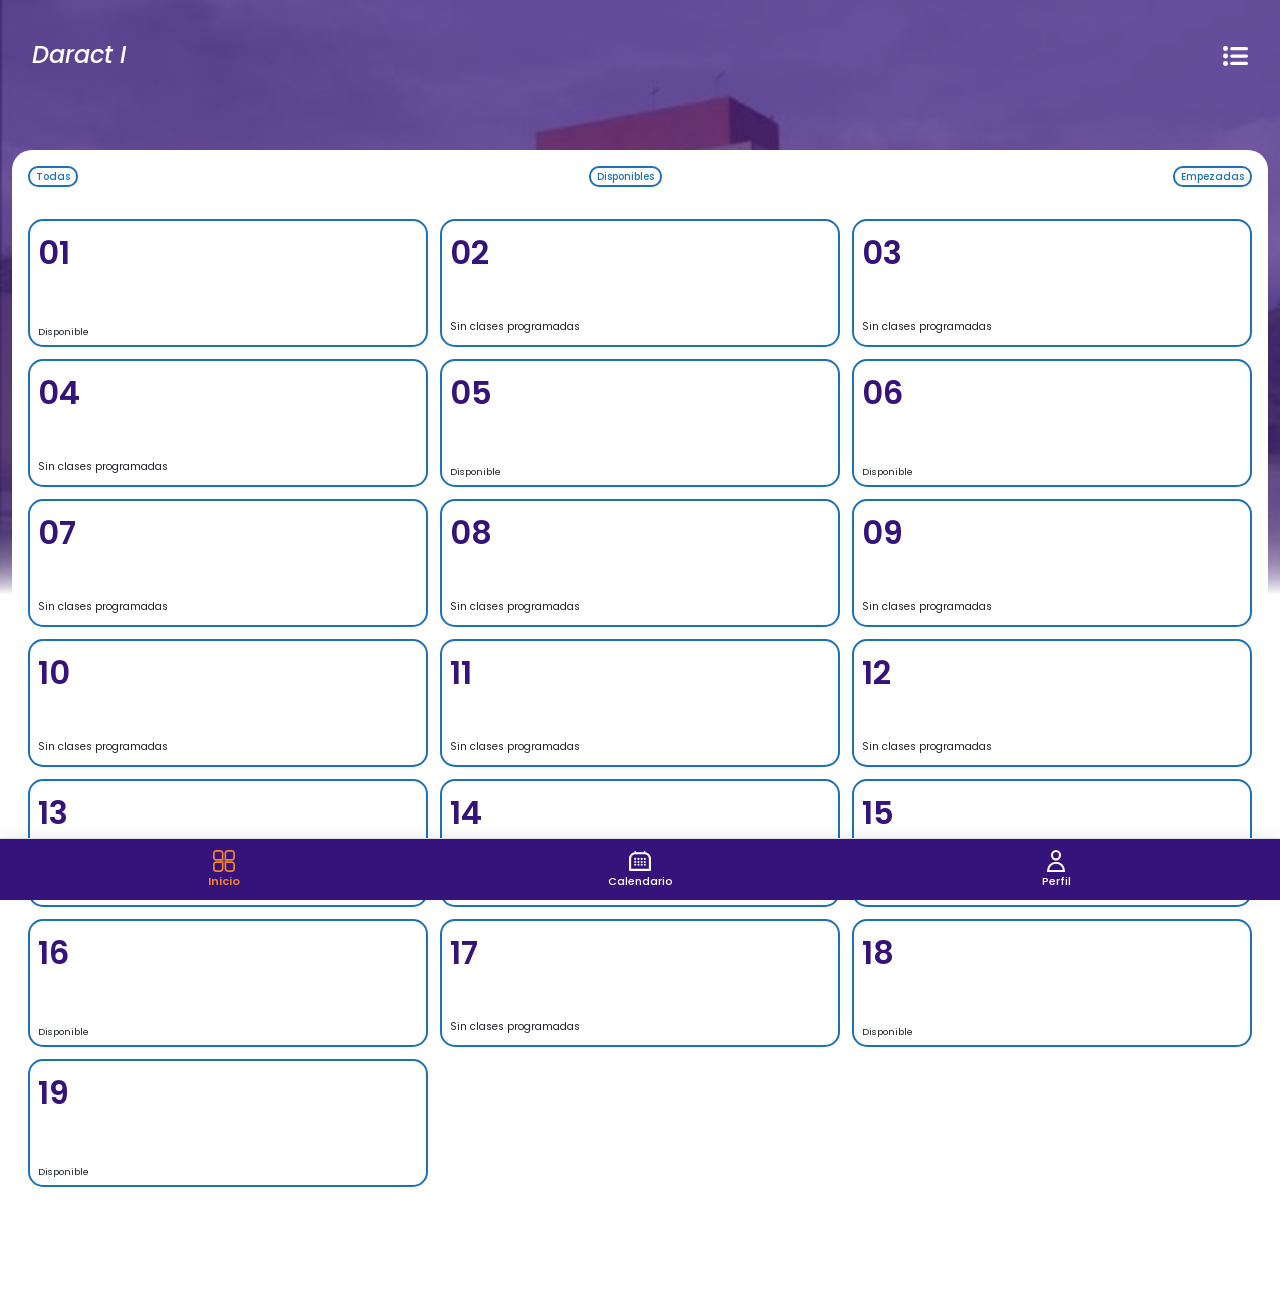
==== commit 78a3677e: "Base semicompleta- me fui a dormir" ====
--- a/aulas.html
+++ b/aulas.html
@@ -62,6 +62,21 @@
             </div>
         </section>
     </main>
+    <!-- Navegación inferior independiente del header de Daract I y materias -->
+    <nav class="navbar-inferior" aria-label="Navegación principal">
+        <a href="inicio.html" class="opcion-navbar" aria-current="page">
+            <img src="iconos/BotonGrillaNuevo (3).svg" alt="">
+            <span>Inicio</span>
+        </a>
+        <a href="calendario.html" class="opcion-navbar">
+            <img src="iconos/CalendarioCorregidos (2).svg" alt="">
+            <span>Calendario</span>
+        </a>
+        <a href="perfil.html" class="opcion-navbar">
+            <img src="iconos/icono blanco (2).svg" alt="">
+            <span>Perfil</span>
+        </a>
+    </nav>
     <script>
         const aulas = ['01', '02', '03', '04', '05', '06', '07', '08', '09', '10', '11', '12', '13', '14', '15', '16', '17', '18', '19'];
         // Ahora los horarios se guardan en minutos totales desde las 00:00.
@@ -490,6 +505,9 @@
                 const estado = estadoDeClase(clase, minutosActuales);
                 const tieneNotificacion = materiaTieneNotificacion(clase.materia);
                 // Esto calcula la fila y la altura del bloque usando horas, manteniendo la grilla legible.
+                const iconoCampana = tieneNotificacion
+                ? 'iconos/icono blanco (9).svg'
+                : 'iconos/icono azul (8).svg'
                 const inicioFila = Math.max(1, Math.floor((clase.inicio - 8 * 60) / 60) + 1);
                 const duracionHoras = Math.max(1, Math.ceil((clase.fin - clase.inicio) / 60));
 
@@ -498,7 +516,7 @@
                 bloque.style.gridRow = `${inicioFila} / span ${duracionHoras}`;
                 bloque.innerHTML = `
                     <button class="campana-notif ${tieneNotificacion ? 'activa' : ''}" type="button" aria-label="${tieneNotificacion ? 'Quitar notificación' : 'Activar notificación'} para ${clase.materia}" aria-pressed="${tieneNotificacion}">
-                        <img src="iconos/icono azul (8).svg" alt="">
+                        <img src="${iconoCampana}" alt="">
                     </button>
                     <strong>${clase.materia}</strong>
                     <span>${formatearHora(clase.inicio)} a ${formatearHora(clase.fin)}</span>
--- a/estilos/estilo.css
+++ b/estilos/estilo.css
@@ -1,5 +1,34 @@
 .violeta{
     color: #36127B !important;
+}
+
+#logo{
+    margin: 3rem;
+}
+
+h1{
+    justify-content: center;
+    align-content: center;
+    text-align: center;
+}
+
+#daractI{
+    width: 70%;
+    margin: 3rem;
+}
+
+#acceder{
+    display: flex;
+    margin: 2rem;
+    padding: 1rem;
+    background-color: #253c6d;
+    text-decoration: none;
+    color: white;
+    align-items: center;
+    justify-content: center;
+    text-align: center;
+    align-content: center;
+
 }
 
 
@@ -20,6 +49,64 @@
 
 body.vista-horarios {
     background: #ffffff;
+}
+
+/* Reserva espacio para que la barra fija no tape el contenido inferior */
+main.container-fluid{
+    padding-bottom: calc(5.5rem + env(safe-area-inset-bottom));
+}
+
+/* Barra de navegación inferior, visible tanto en aulas como en horarios */
+.navbar-inferior{
+    position: fixed;
+    right: 0;
+    bottom: 0;
+    left: 0;
+    display: grid;
+    grid-template-columns: repeat(3, minmax(0, 1fr));
+    padding: 0.55rem 1rem calc(0.55rem + env(safe-area-inset-bottom));
+    border-top: 1px solid #dedee5;
+    background: #36127B;
+    box-shadow: 0 -3px 12px rgba(37, 60, 109, 0.08);
+}
+
+.navbar-inferior .opcion-navbar{
+    display: flex;
+    min-width: 0;
+    flex-direction: column;
+    align-items: center;
+    justify-content: center;
+    gap: 0.2rem;
+    padding: 0.15rem;
+    border: 0;
+    background: transparent;
+    color: white;
+    font: inherit;
+    font-size: 0.7rem;
+    line-height: 1.2;
+    text-decoration: none;
+    cursor: pointer;
+}
+
+.navbar-inferior .opcion-navbar img,
+.navbar-inferior .opcion-navbar i{
+    display: block;
+    width: 1.4rem;
+    height: 1.4rem;
+    object-fit: contain;
+    color: #253c6d;
+    font-size: 1.35rem;
+    line-height: 1.4rem;
+}
+
+.navbar-inferior .opcion-navbar[aria-current="page"]{
+    color: #f2842f;
+    font-weight: 600;
+}
+
+.navbar-inferior .opcion-navbar:focus-visible{
+    outline: 2px solid #36127B;
+    outline-offset: 2px;
 }
 
 .imagen{
@@ -88,12 +175,13 @@
 
 .btn-filtro{
     display: inline-flex;
+    font-size: 10px;
     align-items: center;
     border: solid 2px #1D71B8;
     border-radius: 10px;
     background-color: white;
     color: #1D71B8;
-    font-weight: 600;
+    font-weight: 500;
 }
 
 .btn-filtro:hover{
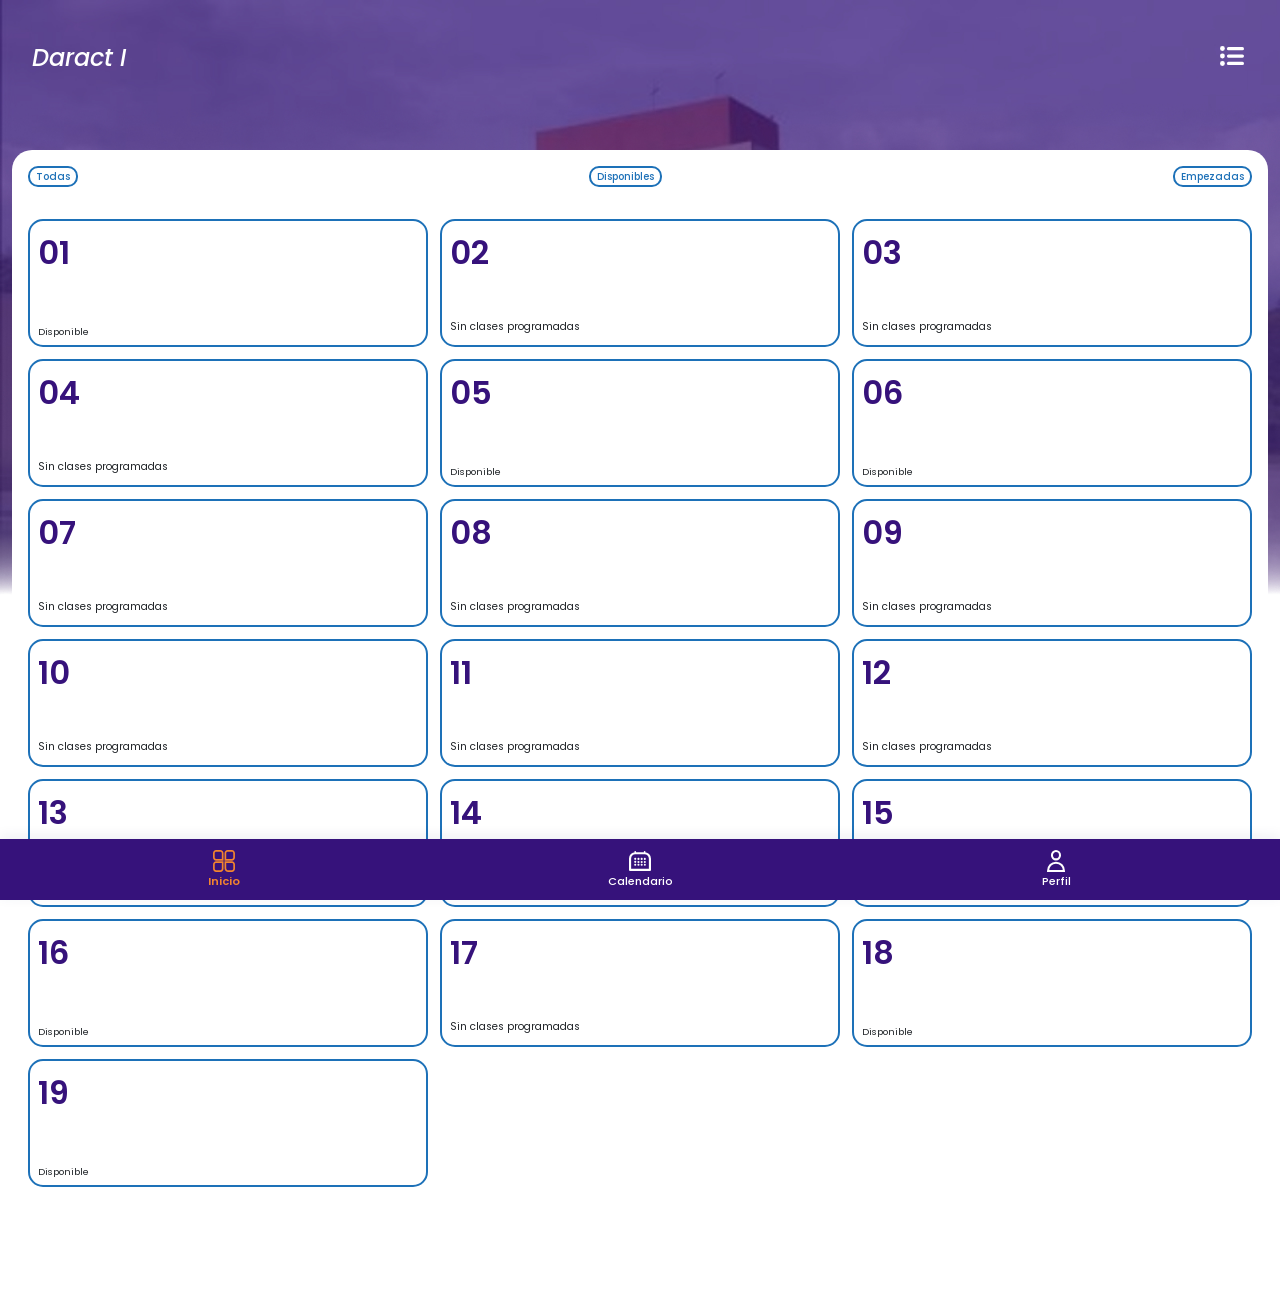
==== commit 9dd43da4: "anonimato" ====
--- a/aulas.html
+++ b/aulas.html
@@ -16,13 +16,13 @@
 <body>
     <header class="imagen">
     <nav class="navbar">
-        <a class="navbar-brand" href="#">
+        <a class="navbar-brand" href="edificios.html">
             <i class="fi fi-rr-angle-left"> Daract I</i>
         </a>
         <span class="navbar-text">
-            <a href="#">
-                <img src="iconos/icono blanco (6).svg" alt="materias" height="20px" class="materias">
-            </a>
+            <button id="materias" type="button" aria-label="Cambiar a vista de lista" title="Cambiar a vista de lista">
+                <img src="iconos/icono blanco (6).svg" alt="" height="20px" class="selector-vista">
+            </button>
       </span>
         
     </nav>
@@ -38,12 +38,12 @@
             </div>
         <section id="vista-aulas" class="vista">
 
-            <div id="aulas-grid" class="aulas-grid"></div>
+            <div id="aulas-grid" class="aulas-grid vista-cuadricula"></div>
         </section>
         </div>
         <section id="vista-horarios" class="vista" hidden>
             <button id="volver-aulas" class="volver-aulas" type="button">
-                <i class="fi fi-rr-angle-left violeta" aria-hidden="true"></i>
+                <i class="fi fi-rr-angle-left violeta volver" aria-hidden="true"></i>
                 <p>Volver a las aulas</p>
             </button>
             <div class="horarios-header">
@@ -84,169 +84,171 @@
         const clasesPorAula = {
             '01': {
         lunes: [
-            { materia: 'Química General e Inorgánica', carrera: 'Licenciatura en Biotecnología', profesor: 'CENIQUEL Marcos / a designar / a designar', inicio: 9 * 60 + 0, fin: 14 * 60 + 0 },
-            { materia: 'Introducción a la Biotecnología', carrera: 'Licenciatura en Biotecnología', profesor: 'RIVA Diego / CURRÁ Anabella', inicio: 16 * 60 + 0, fin: 20 * 60 + 0 }
+            { materia: 'Química General e Inorgánica', carrera: 'Licenciatura en Biotecnología', profesor: 'Docente de ejemplo', inicio: 9 * 60 + 15, fin: 14 * 60 + 15 },
+            { materia: 'Introducción a la Biotecnología', carrera: 'Licenciatura en Biotecnología', profesor: 'Docente de ejemplo', inicio: 16 * 60 + 15, fin: 20 * 60 + 15 }
         ],
         martes: [
-            { materia: 'Introducción a la Biotecnología', carrera: 'Licenciatura en Biotecnología', profesor: 'RIVA Diego / LOVERA Tania', inicio: 17 * 60 + 0, fin: 21 * 60 + 0 },
-            { materia: 'Introducción a la Biotecnología', carrera: 'Licenciatura en Biotecnología', profesor: 'RIVA Diego / CURRÁ Anabella', inicio: 17 * 60 + 0, fin: 21 * 60 + 0 }
+            { materia: 'Introducción a la Biotecnología', carrera: 'Licenciatura en Biotecnología', profesor: 'Docente de ejemplo', inicio: 17 * 60 + 15, fin: 21 * 60 + 15 },
+            { materia: 'Introducción a la Biotecnología', carrera: 'Licenciatura en Biotecnología', profesor: 'Docente de ejemplo', inicio: 17 * 60 + 15, fin: 21 * 60 + 15 }
         ],
         miércoles: [
-            { materia: 'Química General e Inorgánica', carrera: 'Licenciatura en Biotecnología', profesor: 'CENIQUEL Marcos / a designar / a designar', inicio: 9 * 60 + 0, fin: 14 * 60 + 0 },
-            { materia: 'Química General e Inorgánica', carrera: 'Licenciatura en Biotecnología', profesor: 'CENIQUEL Marcos / FERNANDEZ CORUJO Victoria / MACORETTA Christian Leandro', inicio: 9 * 60 + 0, fin: 14 * 60 + 0 }
-        ],
-        jueves: [
-            { materia: 'Química General e Inorgánica', carrera: 'Licenciatura en Biotecnología', profesor: 'CENIQUEL Marcos / FERNANDEZ CORUJO Victoria / MACORETTA Christian Leandro', inicio: 9 * 60 + 0, fin: 14 * 60 + 0 },
-            { materia: 'Introducción a la Biotecnología', carrera: 'Licenciatura en Biotecnología', profesor: 'RIVA Diego / LOVERA Tania', inicio: 17 * 60 + 0, fin: 21 * 60 + 0 }
+            { materia: 'Química General e Inorgánica', carrera: 'Licenciatura en Biotecnología', profesor: 'Docente de ejemplo', inicio: 9 * 60 + 15, fin: 14 * 60 + 15 },
+            { materia: 'Química General e Inorgánica', carrera: 'Licenciatura en Biotecnología', profesor: 'Docente de ejemplo', inicio: 9 * 60 + 15, fin: 14 * 60 + 15 }
+        ],
+        jueves: [
+            { materia: 'Química General e Inorgánica', carrera: 'Licenciatura en Biotecnología', profesor: 'Docente de ejemplo', inicio: 9 * 60 + 15, fin: 14 * 60 + 15 },
+            { materia: 'Introducción a la Biotecnología', carrera: 'Licenciatura en Biotecnología', profesor: 'Docente de ejemplo', inicio: 17 * 60 + 15, fin: 21 * 60 + 15 }
         ]
     },
     '05': {
         lunes: [
-            { materia: 'Álgebra y Geometría Analítica', carrera: 'Ingeniería Electrónica', profesor: 'JADER Daniel / CASAL Pablo', inicio: 15 * 60 + 0, fin: 18 * 60 + 0 }
+            { materia: 'Álgebra y Geometría Analítica', carrera: 'Ingeniería Electrónica', profesor: 'Docente de ejemplo', inicio: 15 * 60 + 15, fin: 18 * 60 + 15 }
         ],
         viernes: [
-            { materia: 'Álgebra y Geometría Analítica', carrera: 'Ingeniería Electrónica', profesor: 'JADER Daniel / CASAL Pablo', inicio: 16 * 60 + 0, fin: 18 * 60 + 0 }
+            { materia: 'Álgebra y Geometría Analítica', carrera: 'Ingeniería Electrónica', profesor: 'Docente de ejemplo', inicio: 16 * 60 + 15, fin: 18 * 60 + 15 }
         ]
     },
     '06': {
         lunes: [
-            { materia: 'Ecología y Recursos Naturales', carrera: 'Licenciatura en Gestión Ambiental', profesor: 'CONOCHELLI Maria Belén / GARCÍA Victoria', inicio: 17 * 60 + 0, fin: 19 * 60 + 0 }
+            { materia: 'Ecología y Recursos Naturales', carrera: 'Licenciatura en Gestión Ambiental', profesor: 'Docente de ejemplo', inicio: 17 * 60 + 15, fin: 19 * 60 + 15 }
         ],
         miércoles: [
-            { materia: 'Álgebra y Geometría Analítica', carrera: 'Ingeniería Electrónica', profesor: 'FERNÁNDEZ Perla Daniela / LÓPEZ Ernesto', inicio: 8 * 60 + 0, fin: 10 * 60 + 0 },
-            { materia: 'Álgebra y Geometría Analítica', carrera: 'Ingeniería Electrónica', profesor: 'FERNÁNDEZ Perla Daniela / LÓPEZ Ernesto', inicio: 10 * 60 + 0, fin: 13 * 60 + 0 }
-        ],
-        jueves: [
-            { materia: 'Ecología y Recursos Naturales', carrera: 'Licenciatura en Gestión Ambiental', profesor: 'CONOCHELLI Maria Belén / GARCÍA Victoria', inicio: 17 * 60 + 0, fin: 20 * 60 + 0 }
+            { materia: 'Álgebra y Geometría Analítica', carrera: 'Ingeniería Electrónica', profesor: 'Docente de ejemplo', inicio: 8 * 60 + 15, fin: 10 * 60 + 15 },
+            { materia: 'Álgebra y Geometría Analítica', carrera: 'Ingeniería Electrónica', profesor: 'Docente de ejemplo', inicio: 10 * 60 + 15, fin: 13 * 60 + 15 }
+        ],
+        jueves: [
+            { materia: 'Ecología y Recursos Naturales', carrera: 'Licenciatura en Gestión Ambiental', profesor: 'Docente de ejemplo', inicio: 17 * 60 + 15, fin: 20 * 60 + 15 }
         ],
         viernes: [
-            { materia: 'Álgebra y Geometría Analítica', carrera: 'Ingeniería Electrónica', profesor: 'FERNÁNDEZ Perla Daniela / LÓPEZ Ernesto', inicio: 8 * 60 + 0, fin: 10 * 60 + 0 },
-            { materia: 'Álgebra y Geometría Analítica', carrera: 'Ingeniería Electrónica', profesor: 'FERNÁNDEZ Perla Daniela / LÓPEZ Ernesto', inicio: 10 * 60 + 0, fin: 13 * 60 + 0 },
-            { materia: 'Sistemas de Control', carrera: 'Ingeniería Electrónica', profesor: 'CERALLO Pablo', inicio: 18 * 60 + 0, fin: 21 * 60 + 0 }
+            { materia: 'Álgebra y Geometría Analítica', carrera: 'Ingeniería Electrónica', profesor: 'Docente de ejemplo', inicio: 8 * 60 + 15, fin: 10 * 60 + 15 },
+            { materia: 'Álgebra y Geometría Analítica', carrera: 'Ingeniería Electrónica', profesor: 'Docente de ejemplo', inicio: 10 * 60 + 15, fin: 13 * 60 + 15 },
+            { materia: 'Sistemas de Control', carrera: 'Ingeniería Electrónica', profesor: 'Docente de ejemplo', inicio: 18 * 60 + 15, fin: 21 * 60 + 15 }
         ]
     },
     '07': {
         miércoles: [
-            { materia: 'Análisis Matemático I', carrera: 'Ingeniería Electrónica', profesor: 'PÍNGARO Gonzalo / SUELVES Nadia', inicio: 8 * 60 + 0, fin: 10 * 60 + 0 },
-            { materia: 'Análisis Matemático I', carrera: 'Ingeniería Electrónica', profesor: 'PÍNGARO Gonzalo / SUELVES Nadia', inicio: 10 * 60 + 0, fin: 13 * 60 + 0 }
+            { materia: 'Análisis Matemático I', carrera: 'Ingeniería Electrónica', profesor: 'Docente de ejemplo', inicio: 8 * 60 + 15, fin: 10 * 60 + 15 },
+            { materia: 'Análisis Matemático I', carrera: 'Ingeniería Electrónica', profesor: 'Docente de ejemplo', inicio: 10 * 60 + 15, fin: 13 * 60 + 15 }
         ],
         viernes: [
-            { materia: 'Análisis Matemático I', carrera: 'Ingeniería Electrónica', profesor: 'PÍNGARO Gonzalo / SUELVES Nadia', inicio: 8 * 60 + 0, fin: 10 * 60 + 0 },
-            { materia: 'Análisis Matemático I', carrera: 'Ingeniería Electrónica', profesor: 'PÍNGARO Gonzalo / SUELVES Nadia', inicio: 10 * 60 + 0, fin: 13 * 60 + 0 }
+            { materia: 'Análisis Matemático I', carrera: 'Ingeniería Electrónica', profesor: 'Docente de ejemplo', inicio: 8 * 60 + 15, fin: 10 * 60 + 15 },
+            { materia: 'Análisis Matemático I', carrera: 'Ingeniería Electrónica', profesor: 'Docente de ejemplo', inicio: 10 * 60 + 15, fin: 13 * 60 + 15 }
         ],
         sábado: [
-            { materia: 'Bioestadística', carrera: 'Licenciatura en Biotecnología', profesor: 'AGUILERA Pablo / RIVAS Juan Gabriel', inicio: 9 * 60 + 0, fin: 13 * 60 + 0 }
+            { materia: 'Bioestadística', carrera: 'Licenciatura en Biotecnología', profesor: 'Docente de ejemplo', inicio: 9 * 60 + 15, fin: 13 * 60 + 15 }
         ]
     },
     '08': {
         martes: [
-            { materia: 'Introducción al Cálculo', carrera: 'Licenciatura en Biotecnología', profesor: 'BRAVO Silvio Damián / SALDIVIA Diego', inicio: 10 * 60 + 0, fin: 13 * 60 + 0 }
+            { materia: 'Introducción al Cálculo', carrera: 'Licenciatura en Biotecnología', profesor: 'Docente de ejemplo', inicio: 10 * 60 + 15, fin: 13 * 60 + 15 }
         ],
         miércoles: [
-            { materia: 'Seminario Gestión de Calidad y Aspectos Regulatorios', carrera: 'Licenciatura en Biotecnología', profesor: 'a designar / a designar', inicio: 17 * 60 + 0, fin: 21 * 60 + 0 }
+            { materia: 'Seminario Gestión de Calidad y Aspectos Regulatorios', carrera: 'Licenciatura en Biotecnología', profesor: 'Docente de ejemplo', inicio: 17 * 60 + 15, fin: 21 * 60 + 15 }
         ],
         viernes: [
-            { materia: 'Desarrollo Sustentable y Derechos Humanos', carrera: 'Licenciatura en Gestión Ambiental', profesor: 'MAIORANA Miguel', inicio: 9 * 60 + 0, fin: 14 * 60 + 0 },
-            { materia: 'Introducción al Cálculo', carrera: 'Licenciatura en Biotecnología', profesor: 'BRAVO Silvio Damián / SALDIVIA Diego', inicio: 10 * 60 + 0, fin: 12 * 60 + 0 },
-            { materia: 'Modelos de Desarrollo y Ambiente', carrera: 'Licenciatura en Gestión Ambiental', profesor: 'a designar', inicio: 18 * 60 + 0, fin: 22 * 60 + 0 }
+            { materia: 'Desarrollo Sustentable y Derechos Humanos', carrera: 'Licenciatura en Gestión Ambiental', profesor: 'Docente de ejemplo', inicio: 9 * 60 + 15, fin: 14 * 60 + 15 },
+            { materia: 'Introducción al Cálculo', carrera: 'Licenciatura en Biotecnología', profesor: 'Docente de ejemplo', inicio: 10 * 60 + 15, fin: 12 * 60 + 15 },
+            { materia: 'Modelos de Desarrollo y Ambiente', carrera: 'Licenciatura en Gestión Ambiental', profesor: 'Docente de ejemplo', inicio: 18 * 60 + 15, fin: 22 * 60 + 15 }
         ]
     },
     '09': {
         miércoles: [
-            { materia: 'Biotecnología I', carrera: 'Licenciatura en Biotecnología', profesor: 'a designar / ORQUEDA Andrés', inicio: 18 * 60 + 0, fin: 21 * 60 + 0 }
-        ],
-        jueves: [
-            { materia: 'Biotecnología I', carrera: 'Licenciatura en Biotecnología', profesor: 'a designar / ORQUEDA Andrés', inicio: 17 * 60 + 0, fin: 21 * 60 + 0 }
+            { materia: 'Biotecnología I', carrera: 'Licenciatura en Biotecnología', profesor: 'Docente de ejemplo', inicio: 18 * 60 + 15, fin: 21 * 60 + 15 }
+        ],
+        jueves: [
+            { materia: 'Biotecnología I', carrera: 'Licenciatura en Biotecnología', profesor: 'Docente de ejemplo', inicio: 17 * 60 + 15, fin: 21 * 60 + 15 }
         ]
     },
     '11': {
         martes: [
-            { materia: 'Análisis Matemático', carrera: 'Licenciatura en Biotecnología', profesor: 'GOMEZ Juan Pablo Florentino / FERNANDEZ Ana Laura', inicio: 10 * 60 + 0, fin: 13 * 60 + 0 }
-        ],
-        jueves: [
-            { materia: 'Análisis Matemático', carrera: 'Licenciatura en Biotecnología', profesor: 'GOMEZ Juan Pablo Florentino / FERNANDEZ Ana Laura', inicio: 11 * 60 + 0, fin: 14 * 60 + 0 }
+            { materia: 'Análisis Matemático', carrera: 'Licenciatura en Biotecnología', profesor: 'Docente de ejemplo', inicio: 10 * 60 + 15, fin: 13 * 60 + 15 }
+        ],
+        jueves: [
+            { materia: 'Análisis Matemático', carrera: 'Licenciatura en Biotecnología', profesor: 'Docente de ejemplo', inicio: 11 * 60 + 15, fin: 14 * 60 + 15 }
         ]
     },
     '12': {
         martes: [
-            { materia: 'Redes IIA', carrera: 'Ingeniería Electrónica', profesor: 'a designar', inicio: 18 * 60 + 0, fin: 23 * 60 + 0 }
+            { materia: 'Redes IIA', carrera: 'Ingeniería Electrónica', profesor: 'Docente de ejemplo', inicio: 17 * 60 + 45, fin: 22 * 60 + 45 }
         ]
     },
     '13': {
         martes: [
-            { materia: 'Taller de Arquitectura VI', carrera: 'Arquitectura', profesor: 'INDART Rafael', inicio: 9 * 60 + 0, fin: 13 * 60 + 0 },
-            { materia: 'Taller de Arquitectura VI', carrera: 'Arquitectura', profesor: 'LÁZARO Juan Pablo / GELVES David', inicio: 18 * 60 + 0, fin: 22 * 60 + 0 }
-        ],
-        jueves: [
-            { materia: 'Dirección, Gestión y Ejecución de Obras', carrera: 'Arquitectura', profesor: 'a designar / a designar', inicio: 18 * 60 + 0, fin: 23 * 60 + 0 }
+            { materia: 'Taller de Arquitectura VI', carrera: 'Arquitectura', profesor: 'Docente de ejemplo', inicio: 9 * 60 + 15, fin: 13 * 60 + 15 },
+            { materia: 'Taller de Arquitectura VI', carrera: 'Arquitectura', profesor: 'Docente de ejemplo', inicio: 18 * 60 + 15, fin: 22 * 60 + 15 }
+        ],
+        jueves: [
+            { materia: 'Dirección, Gestión y Ejecución de Obras', carrera: 'Arquitectura', profesor: 'Docente de ejemplo', inicio: 17 * 60 + 45, fin: 22 * 60 + 45 }
         ],
         viernes: [
-            { materia: 'Taller de Arquitectura VI', carrera: 'Arquitectura', profesor: 'INDART Rafael', inicio: 9 * 60 + 0, fin: 12 * 60 + 0 },
-            { materia: 'Taller de Arquitectura VI', carrera: 'Arquitectura', profesor: 'LÁZARO Juan Pablo / GELVES David', inicio: 18 * 60 + 0, fin: 21 * 60 + 0 }
+            { materia: 'Taller de Arquitectura VI', carrera: 'Arquitectura', profesor: 'Docente de ejemplo', inicio: 9 * 60 + 15, fin: 12 * 60 + 15 },
+            { materia: 'Taller de Arquitectura VI', carrera: 'Arquitectura', profesor: 'Docente de ejemplo', inicio: 18 * 60 + 15, fin: 21 * 60 + 15 }
         ]
     },
     '14': {
         jueves: [
-            { materia: 'Evaluación de Impacto Ambiental II', carrera: 'Licenciatura en Gestión Ambiental', profesor: 'ABRUZZINI Marina', inicio: 18 * 60 + 0, fin: 22 * 60 + 0 }
+            { materia: 'Evaluación de Impacto Ambiental II', carrera: 'Licenciatura en Gestión Ambiental', profesor: 'Docente de ejemplo', inicio: 18 * 60 + 15, fin: 22 * 60 + 15 }
         ]
     },
     '16': {
         lunes: [
-            { materia: 'Gestión de Recursos Naturales', carrera: 'Licenciatura en Gestión Ambiental', profesor: 'ALVAREZ Marcela Alejandra', inicio: 17 * 60 + 0, fin: 22 * 60 + 0 }
+            { materia: 'Gestión de Recursos Naturales', carrera: 'Licenciatura en Gestión Ambiental', profesor: 'Docente de ejemplo', inicio: 17 * 60 + 15, fin: 22 * 60 + 15 }
         ]
     },
     '18': {
         lunes: [
-            { materia: 'Morfología II', carrera: 'Arquitectura', profesor: 'a designar / TINTO Nicolas', inicio: 18 * 60 + 0, fin: 23 * 60 + 0 }
+            { materia: 'Morfología II', carrera: 'Arquitectura', profesor: 'Docente de ejemplo', inicio: 17 * 60 + 45, fin: 22 * 60 + 45 }
         ],
         martes: [
-            { materia: 'Taller de Arquitectura II', carrera: 'Arquitectura', profesor: 'BERTOLI Sandra / DÍAZ Mariana Paula', inicio: 9 * 60 + 0, fin: 13 * 60 + 0 },
-            { materia: 'Taller de Arquitectura II', carrera: 'Arquitectura', profesor: 'CONTRERAS IRIARTE Julián / AGUIN Luciano', inicio: 18 * 60 + 0, fin: 22 * 60 + 0 }
+            { materia: 'Taller de Arquitectura II', carrera: 'Arquitectura', profesor: 'Docente de ejemplo', inicio: 9 * 60 + 15, fin: 13 * 60 + 15 },
+            { materia: 'Taller de Arquitectura II', carrera: 'Arquitectura', profesor: 'Docente de ejemplo', inicio: 18 * 60 + 15, fin: 22 * 60 + 15 }
         ],
         miércoles: [
-            { materia: 'Estructuras I', carrera: 'Arquitectura', profesor: 'a designar / PERUZZO Fernando', inicio: 8 * 60 + 0, fin: 13 * 60 + 0 },
-            { materia: 'Estructuras I', carrera: 'Arquitectura', profesor: 'a designar / PERUZZO Fernando', inicio: 18 * 60 + 0, fin: 23 * 60 + 0 }
-        ],
-        jueves: [
-            { materia: 'Tecnología', carrera: 'Arquitectura', profesor: 'PUGA Silvia / GELVES David', inicio: 8 * 60 + 0, fin: 13 * 60 + 0 },
-            { materia: 'Matemática I', carrera: 'Arquitectura', profesor: 'a designar / TOLEDO Christian', inicio: 13 * 60 + 30, fin: 17 * 60 + 30 },
-            { materia: 'Tecnología', carrera: 'Arquitectura', profesor: 'CAROL Eduardo / a designar', inicio: 18 * 60 + 0, fin: 23 * 60 + 0 }
+            { materia: 'Estructuras I', carrera: 'Arquitectura', profesor: 'Docente de ejemplo', inicio: 8 * 60 + 15, fin: 13 * 60 + 15 },
+            { materia: 'Estructuras I', carrera: 'Arquitectura', profesor: 'Docente de ejemplo', inicio: 17 * 60 + 45, fin: 22 * 60 + 45 }
+        ],
+        jueves: [
+            { materia: 'Tecnología', carrera: 'Arquitectura', profesor: 'Docente de ejemplo', inicio: 8 * 60 + 15, fin: 13 * 60 + 15 },
+            { materia: 'Matemática I', carrera: 'Arquitectura', profesor: 'Docente de ejemplo', inicio: 13 * 60 + 45, fin: 17 * 60 + 45 },
+            { materia: 'Tecnología', carrera: 'Arquitectura', profesor: 'Docente de ejemplo', inicio: 17 * 60 + 45, fin: 22 * 60 + 45 }
         ],
         viernes: [
-            { materia: 'Taller de Arquitectura II', carrera: 'Arquitectura', profesor: 'BERTOLI Sandra / DÍAZ Mariana Paula', inicio: 9 * 60 + 0, fin: 12 * 60 + 0 },
-            { materia: 'Taller de Arquitectura II', carrera: 'Arquitectura', profesor: 'CONTRERAS IRIARTE Julián / AGUIN Luciano', inicio: 18 * 60 + 0, fin: 21 * 60 + 0 }
+            { materia: 'Taller de Arquitectura II', carrera: 'Arquitectura', profesor: 'Docente de ejemplo', inicio: 9 * 60 + 15, fin: 12 * 60 + 15 },
+            { materia: 'Taller de Arquitectura II', carrera: 'Arquitectura', profesor: 'Docente de ejemplo', inicio: 18 * 60 + 15, fin: 21 * 60 + 15 }
         ],
         sábado: [
-            { materia: 'Seminario de Tasaciones, Peritajes y Valuaciones', carrera: 'Arquitectura', profesor: 'a designar (Primer módulo)', inicio: 9 * 60 + 0, fin: 13 * 60 + 0 }
+            { materia: 'Seminario de Tasaciones, Peritajes y Valuaciones', carrera: 'Arquitectura', profesor: 'Docente de ejemplo', inicio: 9 * 60 + 15, fin: 13 * 60 + 15 }
         ]
     },
     '19': {
         lunes: [
-            { materia: 'Morfología II', carrera: 'Arquitectura', profesor: 'SANJURJO Moira / PEREZ ORONA Marcelo', inicio: 18 * 60 + 0, fin: 23 * 60 + 0 }
+            { materia: 'Morfología II', carrera: 'Arquitectura', profesor: 'Docente de ejemplo', inicio: 17 * 60 + 45, fin: 22 * 60 + 45 }
         ],
         martes: [
-            { materia: 'Taller de Arquitectura II', carrera: 'Arquitectura', profesor: 'PEROTTI Andrea / NORTE María Laura', inicio: 9 * 60 + 0, fin: 13 * 60 + 0 },
-            { materia: 'Taller de Arquitectura II', carrera: 'Arquitectura', profesor: 'BERTOLI Sandra', inicio: 18 * 60 + 0, fin: 22 * 60 + 0 }
+            { materia: 'Taller de Arquitectura II', carrera: 'Arquitectura', profesor: 'Docente de ejemplo', inicio: 9 * 60 + 15, fin: 13 * 60 + 15 },
+            { materia: 'Taller de Arquitectura II', carrera: 'Arquitectura', profesor: 'Docente de ejemplo', inicio: 18 * 60 + 15, fin: 22 * 60 + 15 }
         ],
         miércoles: [
-            { materia: 'Estructuras I', carrera: 'Arquitectura', profesor: 'AMERIO Liliana / A DESIGNAR', inicio: 8 * 60 + 0, fin: 13 * 60 + 0 }
-        ],
-        jueves: [
-            { materia: 'Tecnología', carrera: 'Arquitectura', profesor: 'BACANS Mariano / a designar', inicio: 8 * 60 + 0, fin: 13 * 60 + 0 },
-            { materia: 'Matemática I', carrera: 'Arquitectura', profesor: 'a designar / TOLEDO Christian', inicio: 13 * 60 + 30, fin: 17 * 60 + 30 },
-            { materia: 'Tecnología', carrera: 'Arquitectura', profesor: 'GELVES David / a designar', inicio: 18 * 60 + 0, fin: 23 * 60 + 0 }
+            { materia: 'Estructuras I', carrera: 'Arquitectura', profesor: 'Docente de ejemplo', inicio: 8 * 60 + 15, fin: 13 * 60 + 15 }
+        ],
+        jueves: [
+            { materia: 'Tecnología', carrera: 'Arquitectura', profesor: 'Docente de ejemplo', inicio: 8 * 60 + 15, fin: 13 * 60 + 15 },
+            { materia: 'Matemática I', carrera: 'Arquitectura', profesor: 'Docente de ejemplo', inicio: 13 * 60 + 45, fin: 17 * 60 + 45 },
+            { materia: 'Tecnología', carrera: 'Arquitectura', profesor: 'Docente de ejemplo', inicio: 17 * 60 + 45, fin: 22 * 60 + 45 }
         ],
         viernes: [
-            { materia: 'Taller de Arquitectura II', carrera: 'Arquitectura', profesor: 'PEROTTI Andrea / NORTE María Laura', inicio: 9 * 60 + 0, fin: 12 * 60 + 0 },
-            { materia: 'Taller de Arquitectura II', carrera: 'Arquitectura', profesor: 'BERTOLI Sandra', inicio: 18 * 60 + 0, fin: 21 * 60 + 0 }
+            { materia: 'Taller de Arquitectura II', carrera: 'Arquitectura', profesor: 'Docente de ejemplo', inicio: 9 * 60 + 15, fin: 12 * 60 + 15 },
+            { materia: 'Taller de Arquitectura II', carrera: 'Arquitectura', profesor: 'Docente de ejemplo', inicio: 18 * 60 + 15, fin: 21 * 60 + 15 }
         ],
         sábado: [
-            { materia: 'Hábitat: Abordaje Urbano Habitacional', carrera: 'Arquitectura', profesor: 'GARCIA COLINAS Mariano', inicio: 9 * 60 + 0, fin: 12 * 60 + 0 }
+            { materia: 'Hábitat: Abordaje Urbano Habitacional', carrera: 'Arquitectura', profesor: 'Docente de ejemplo', inicio: 9 * 60 + 15, fin: 12 * 60 + 15 }
         ]
     }
         };
 
         const aulasGrid = document.querySelector('#aulas-grid');
+        const botonSelectorVista = document.querySelector('#materias');
+        const iconoSelectorVista = botonSelectorVista?.querySelector('.selector-vista');
         const vistaAulas = document.querySelector('#vista-aulas');
         const vistaHorarios = document.querySelector('#vista-horarios');
         const etiquetasHorarios = document.querySelector('#etiquetas-horarios');
@@ -259,6 +261,23 @@
         const zonaHoraria = 'America/Argentina/Buenos_Aires';
         let aulaSeleccionada = null;
         const keyMateriasNotificadas = 'materias-notificadas';
+
+        botonSelectorVista?.addEventListener('click', () => {
+            const pasarALista = aulasGrid.classList.contains('vista-cuadricula');
+            aulasGrid.classList.toggle('vista-cuadricula', !pasarALista);
+            aulasGrid.classList.toggle('vista-lista', pasarALista);
+
+            const etiqueta = pasarALista
+                ? 'Cambiar a vista de cuadrícula'
+                : 'Cambiar a vista de lista';
+            if (iconoSelectorVista) {
+                iconoSelectorVista.src = pasarALista
+                    ? 'iconos/BotonGrillaNuevo (2).svg'
+                    : 'iconos/icono blanco (6).svg';
+            }
+            botonSelectorVista.setAttribute('aria-label', etiqueta);
+            botonSelectorVista.title = etiqueta;
+        });
 
         function obtenerMateriasNotificadas() {
             try {
--- a/estilos/estilo.css
+++ b/estilos/estilo.css
@@ -10,6 +10,17 @@
     justify-content: center;
     align-content: center;
     text-align: center;
+}
+
+#inicio{
+    display: flex;
+    flex-direction: column;
+    margin-inline: 3rem;
+}
+
+input{
+    border: solid 2px #36127B;
+
 }
 
 #daractI{
@@ -21,6 +32,7 @@
     display: flex;
     margin: 2rem;
     padding: 1rem;
+    border-radius: 10px;
     background-color: #253c6d;
     text-decoration: none;
     color: white;
@@ -29,6 +41,21 @@
     text-align: center;
     align-content: center;
 
+}
+
+.inicioVisitante{
+    display: flex;
+    justify-content: center;
+    text-align: center;
+
+}
+
+.administrador{
+    display: flex;
+    justify-content: center;
+    margin-top: 2rem;
+    margin: solid 2px black;
+    margin-bottom: 2rem;
 }
 
 
@@ -41,7 +68,7 @@
 }
 
 body.vista-aulas {
-    background-image: url("/img/daract.jpg");
+    background-image: url("../img/daract.jpg");
     background-size: 100%;
     background-repeat: no-repeat;
     background-position: top center;
@@ -54,6 +81,25 @@
 /* Reserva espacio para que la barra fija no tape el contenido inferior */
 main.container-fluid{
     padding-bottom: calc(5.5rem + env(safe-area-inset-bottom));
+}
+
+#materias{
+    background: none;
+    border: none;
+    padding: 0.25rem;
+    cursor: pointer;
+}
+
+#materias:focus-visible{
+    outline: 2px solid white;
+    outline-offset: 3px;
+}
+
+.selector-vista{
+    display: block;
+    width: 1.5rem;
+    height: 1.5rem;
+    object-fit: contain;
 }
 
 /* Barra de navegación inferior, visible tanto en aulas como en horarios */
@@ -62,10 +108,10 @@
     right: 0;
     bottom: 0;
     left: 0;
+    z-index: 1100;
     display: grid;
     grid-template-columns: repeat(3, minmax(0, 1fr));
     padding: 0.55rem 1rem calc(0.55rem + env(safe-area-inset-bottom));
-    border-top: 1px solid #dedee5;
     background: #36127B;
     box-shadow: 0 -3px 12px rgba(37, 60, 109, 0.08);
 }
@@ -308,6 +354,61 @@
     padding: 1rem;
 }
 
+.aulas-grid.vista-lista{
+    grid-template-columns: 1fr;
+}
+
+.aulas-grid.vista-lista .aula-card{
+    display: grid;
+    grid-template-columns: 3.5rem minmax(0, 1fr) minmax(5rem, 0.7fr);
+    grid-template-rows: repeat(2, auto);
+    align-items: center;
+    gap: 0.25rem 0.75rem;
+    min-height: 5.5rem;
+    aspect-ratio: auto;
+}
+
+.aulas-grid.vista-lista .aula-card .linea{
+    grid-column: 1;
+    grid-row: 1 / span 2;
+}
+
+.aulas-grid.vista-lista .materia-aula{
+    grid-column: 2;
+    grid-row: 1;
+    margin-top: 0;
+    text-align: left;
+}
+
+.aulas-grid.vista-lista .horario-aula{
+    grid-column: 3;
+    grid-row: 1;
+    margin-top: 0;
+    text-align: left;
+}
+
+.aulas-grid.vista-lista .carrera-aula{
+    grid-column: 2;
+    grid-row: 2;
+    text-align: left;
+}
+
+.aulas-grid.vista-lista .estado-aula{
+    grid-column: 3;
+    grid-row: 2;
+    margin-top: 0;
+    text-align: left;
+}
+
+@media (max-width: 480px){
+    .aulas-grid.vista-lista .aula-card{
+        grid-template-columns: 3rem minmax(0, 1fr) auto;
+        gap: 0.25rem 0.5rem;
+    }
+}
+
+
+
 
 .aula-card .linea{
     display: flex;
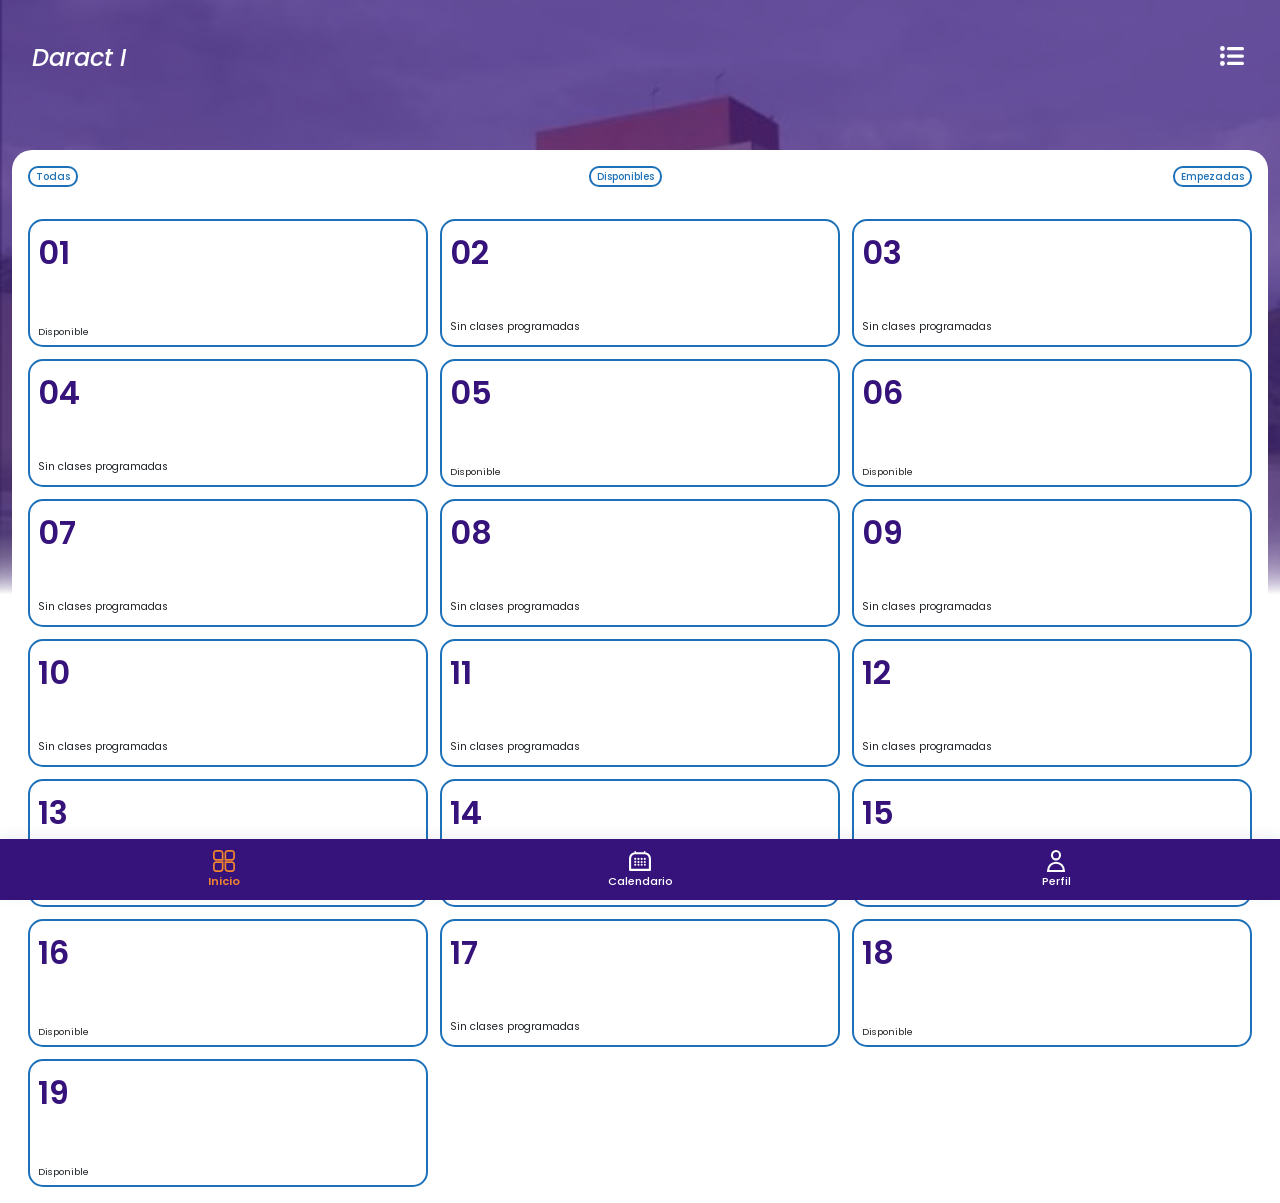
==== commit a34fc567: "pequeña animación de entrada" ====
--- a/aulas.html
+++ b/aulas.html
@@ -365,6 +365,8 @@
                 <span class="estado-aula"></span>
                 <span class="carrera-aula"></span>
             `;
+            // Desfase para que las tarjetas entren en escena.
+            tarjeta.style.setProperty('--orden', aulasGrid.children.length);
             tarjeta.dataset.aula = numero;
             tarjeta.addEventListener('click', () => mostrarHorarios(numero));
             aulasGrid.appendChild(tarjeta);
--- a/estilos/estilo.css
+++ b/estilos/estilo.css
@@ -67,6 +67,34 @@
     background: #ffffff;
 }
 
+/* Desplaza y revela suavemente el contenido al entrar. */
+@keyframes entrada-suave{
+    from{
+        opacity: 0;
+        transform: translateY(12px);
+    }
+    to{
+        opacity: 1;
+        transform: translateY(0);
+    }
+}
+
+/* Entrada breve al entrar a la página de las tarjetas con opacidad. */
+@keyframes entrada-transparencia{
+    from{
+        opacity: 0;
+    }
+    to{
+        opacity: 1;
+    }
+}
+
+/* Anima el encabezado inicial y cada vista al hacerse visible. */
+.imagen,
+.vista:not([hidden]){
+    animation: entrada-suave 450ms ease both;
+}
+
 body.vista-aulas {
     background-image: url("../img/daract.jpg");
     background-size: 100%;
@@ -76,11 +104,6 @@
 
 body.vista-horarios {
     background: #ffffff;
-}
-
-/* Reserva espacio para que la barra fija no tape el contenido inferior */
-main.container-fluid{
-    padding-bottom: calc(5.5rem + env(safe-area-inset-bottom));
 }
 
 #materias{
@@ -240,6 +263,15 @@
     font-weight: 600;
 }
 
+.volver-aulas i{
+    padding-top: 0.5rem;
+}
+
+.volver-aulas:hover{
+    background-color:#F2842F ;
+    color: white;
+}
+
 .horarios-header{
     display: flex;
     align-items: flex-start;
@@ -258,7 +290,7 @@
     border-radius: 1rem;
     background: #f1e8ff;
     color: #36127B;
-    transition: transform 0.2s ease, background 0.2s ease;
+    transition: transform 0.3s ease, background 0.2s ease;
     box-shadow: 0 4px 10px rgba(54, 18, 123, 0.12);
 }
 
@@ -331,6 +363,8 @@
     text-align: left;
     cursor: pointer;
     color: inherit;
+    animation: entrada-suave 550ms ease both;
+    animation-delay: calc(var(--orden, 0) * 35ms);
 }
 .aula-card:hover{
     background-color: #F2842F;
@@ -606,4 +640,15 @@
     margin: 0;
     padding: 0.75rem;
     color: #666;
+}
+
+/* Evita el movimiento si la persona lo redujo en la configuración del sistema. */
+@media (prefers-reduced-motion: reduce){
+    .imagen,
+    .vista:not([hidden]),
+    .aula-card{
+        animation-name: entrada-transparencia;
+        animation-duration: 150ms;
+        animation-delay: 0ms;
+    }
 }
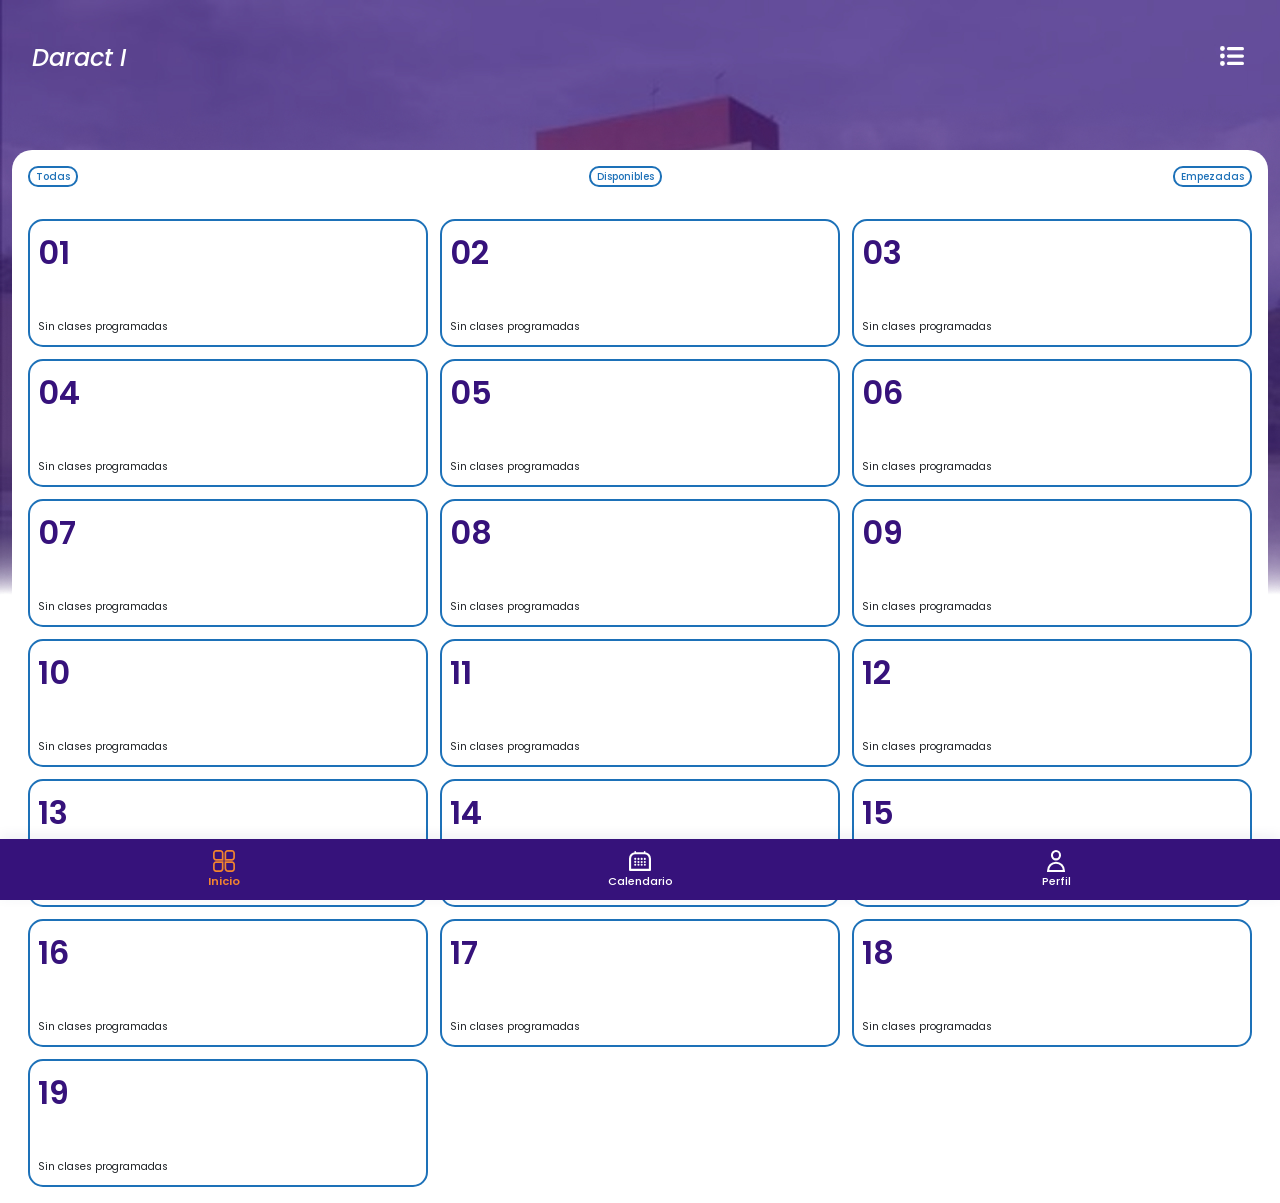
==== commit 35aff9f2: "para que no colapse" ====
--- a/aulas.html
+++ b/aulas.html
@@ -62,9 +62,10 @@
             </div>
         </section>
     </main>
-    <!-- Navegación inferior independiente del header de Daract I y materias -->
+
+    <!-- Navegación inferior -->
     <nav class="navbar-inferior" aria-label="Navegación principal">
-        <a href="inicio.html" class="opcion-navbar" aria-current="page">
+        <a href="aulas.html" class="opcion-navbar" aria-current="page">
             <img src="iconos/BotonGrillaNuevo (3).svg" alt="">
             <span>Inicio</span>
         </a>
@@ -78,9 +79,8 @@
         </a>
     </nav>
     <script>
+        // Datos de horarios: las horas se expresan como minutos desde las 00:00.
         const aulas = ['01', '02', '03', '04', '05', '06', '07', '08', '09', '10', '11', '12', '13', '14', '15', '16', '17', '18', '19'];
-        // Ahora los horarios se guardan en minutos totales desde las 00:00.
-        // Ejemplo: 8:30 = 8*60 + 30 = 510; 10:15 = 10*60 + 15 = 615.
         const clasesPorAula = {
             '01': {
         lunes: [
@@ -262,6 +262,7 @@
         let aulaSeleccionada = null;
         const keyMateriasNotificadas = 'materias-notificadas';
 
+        // Alterna entre la cuadrícula y la lista de aulas.
         botonSelectorVista?.addEventListener('click', () => {
             const pasarALista = aulasGrid.classList.contains('vista-cuadricula');
             aulasGrid.classList.toggle('vista-cuadricula', !pasarALista);
@@ -279,11 +280,15 @@
             botonSelectorVista.title = etiqueta;
         });
 
+        // Lee y mantiene las materias notificadas en común con las demás páginas.
         function obtenerMateriasNotificadas() {
             try {
                 const guardadas = JSON.parse(localStorage.getItem(keyMateriasNotificadas) || '[]');
-                return Array.isArray(guardadas) ? guardadas : [];
-            } catch {
+                if (Array.isArray(guardadas)) return guardadas;
+                console.warn('Las notificaciones guardadas no tienen un formato válido.');
+                return [];
+            } catch (error) {
+                console.error('No se pudieron leer las notificaciones guardadas.', error);
                 return [];
             }
         }
@@ -326,22 +331,10 @@
         }
 
         function obtenerDiaActual() {
-            const nombreDia = new Intl.DateTimeFormat('es-AR', {
+            return new Intl.DateTimeFormat('es-AR', {
                 timeZone: zonaHoraria,
                 weekday: 'long'
             }).format(new Date()).toLowerCase();
-
-            const mapaDias = {
-                'lunes': 'lunes',
-                'martes': 'martes',
-                'miércoles': 'miercoles',
-                'jueves': 'jueves',
-                'viernes': 'viernes',
-                'sábado': 'sabado',
-                'domingo': 'lunes'
-            };
-
-            return mapaDias[nombreDia] || 'lunes';
         }
 
         function obtenerClasesDeAula(numero) {
@@ -350,7 +343,6 @@
         }
 
         aulas.forEach((numero) => {
-            const clases = obtenerClasesDeAula(numero);
             const tarjeta = document.createElement('button');
             tarjeta.type = 'button';
             tarjeta.className = 'card aula-card';
@@ -365,8 +357,6 @@
                 <span class="estado-aula"></span>
                 <span class="carrera-aula"></span>
             `;
-            // Desfase para que las tarjetas entren en escena.
-            tarjeta.style.setProperty('--orden', aulasGrid.children.length);
             tarjeta.dataset.aula = numero;
             tarjeta.addEventListener('click', () => mostrarHorarios(numero));
             aulasGrid.appendChild(tarjeta);
@@ -380,8 +370,7 @@
             etiquetasHorarios.appendChild(etiqueta);
         }
 
-        // ------------------ FILTRO DE AULAS ------------------
-        // Variable que almacena el filtro actual: 'all' | 'disponibles' | 'empezadas'
+        // Filtros de disponibilidad aplicados a las tarjetas.
         let filtroActual = 'all';
 
         // Aplica el filtro a las tarjetas de aulas. Recibe minutosActuales opcional
@@ -407,24 +396,18 @@
             }
         }
 
-        // Inicializa los botones de filtro y su comportamiento
         document.querySelectorAll('.btn-filtro').forEach((boton) => {
-            boton.addEventListener('click', (e) => {
+            boton.addEventListener('click', () => {
                 const nuevo = boton.dataset.filtro;
                 filtroActual = nuevo;
-                // Marcar botón activo (simple) y desmarcar los demás
                 document.querySelectorAll('.btn-filtro').forEach((b) => b.classList.toggle('activo', b === boton));
-                // Aplicar el filtro inmediatamente usando la hora actual
                 aplicarFiltro(obtenerMinutosArgentina());
             });
         });
 
-        // Aplica el filtro inicial (mostrar todas)
         aplicarFiltro();
 
-        // -------------------------------------------------------
-
-        // La función ahora recibe minutos totales y devuelve HH:MM.
+        // Convierte minutos desde medianoche al formato HH:MM.
         function formatearHora(minutosTotales) {
             const horas = Math.floor(minutosTotales / 60);
             const minutos = minutosTotales % 60;
@@ -443,7 +426,7 @@
             return hora * 60 + minuto;
         }
 
-        // La comparación usa minutos absolutos, por eso permite horarios con 30 o 45 minutos.
+        // Determina si una clase está en curso, empieza dentro de una hora o aún no comienza.
         function estadoDeClase(clase, minutosActuales) {
             const inicio = clase.inicio;
             const fin = clase.fin;
@@ -513,7 +496,6 @@
             if (aulaSeleccionada !== null && !vistaHorarios.hidden) {
                 renderizarClases(aulaSeleccionada, minutosActuales);
             }
-            // Reaplica el filtro cada vez que se actualizan las tarjetas.
             aplicarFiltro(minutosActuales);
         }
 
@@ -525,7 +507,6 @@
                 const bloque = document.createElement('article');
                 const estado = estadoDeClase(clase, minutosActuales);
                 const tieneNotificacion = materiaTieneNotificacion(clase.materia);
-                // Esto calcula la fila y la altura del bloque usando horas, manteniendo la grilla legible.
                 const iconoCampana = tieneNotificacion
                 ? 'iconos/icono blanco (9).svg'
                 : 'iconos/icono azul (8).svg'
@@ -567,7 +548,7 @@
         }
 
         function mostrarHorarios(numero) {
-            // Guarda la vista y el aula en el historial para que Atrás del celular vuelva a aulas.
+            // Guarda la vista para que Atrás restaure el aula seleccionada.
             history.pushState(
                 Object.assign({}, history.state, { vista: 'horarios', aula: numero }),
                 ''
@@ -590,7 +571,6 @@
         }
 
         document.querySelector('#volver-aulas').addEventListener('click', () => {
-            // Usa el mismo historial que el botón Atrás físico o del navegador.
             if (history.state && history.state.vista === 'horarios') {
                 history.back();
                 return;
@@ -623,7 +603,6 @@
             }
         });
 
-        // Al retroceder en el historial, restaura la vista que corresponda.
         window.addEventListener('popstate', (evento) => {
             const estado = evento.state;
             if (estado && estado.vista === 'horarios' && aulas.includes(estado.aula)) {
--- a/estilos/estilo.css
+++ b/estilos/estilo.css
@@ -364,7 +364,6 @@
     cursor: pointer;
     color: inherit;
     animation: entrada-suave 550ms ease both;
-    animation-delay: calc(var(--orden, 0) * 35ms);
 }
 .aula-card:hover{
     background-color: #F2842F;
@@ -649,6 +648,5 @@
     .aula-card{
         animation-name: entrada-transparencia;
         animation-duration: 150ms;
-        animation-delay: 0ms;
     }
 }
